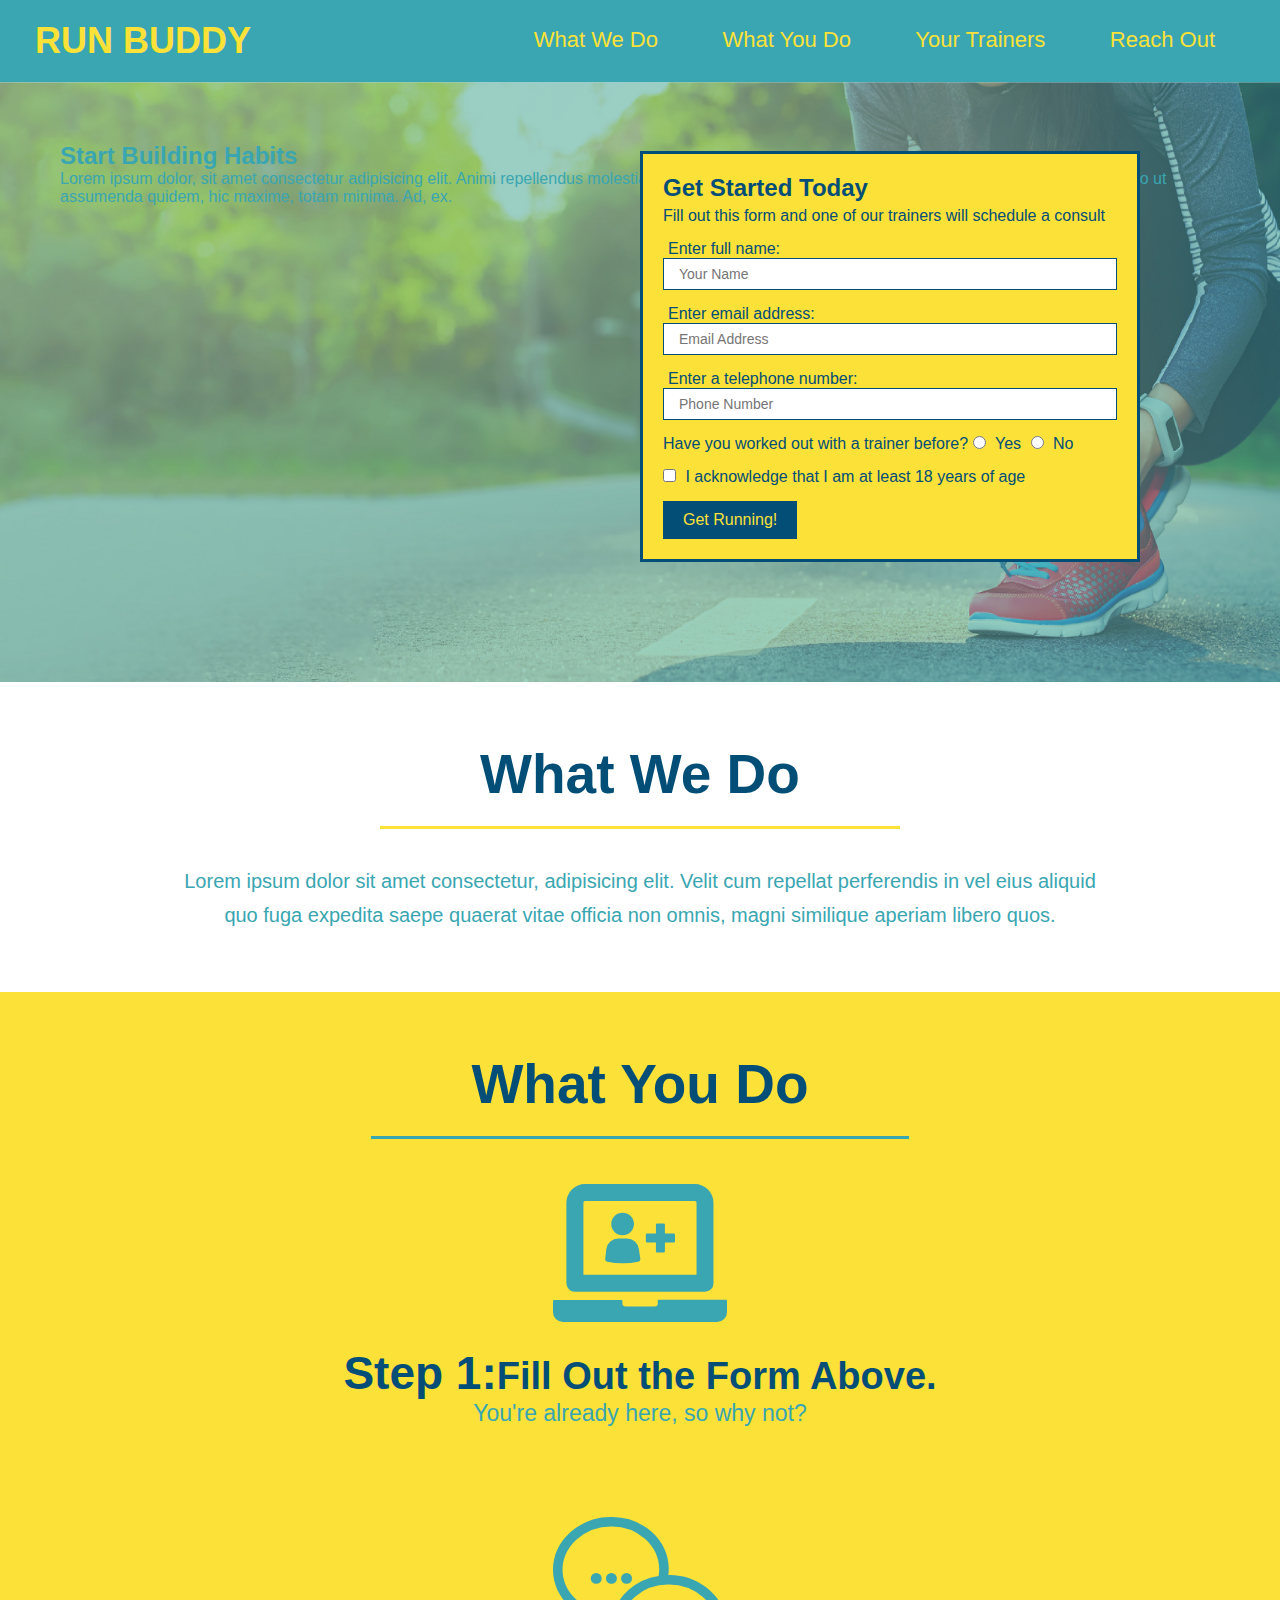
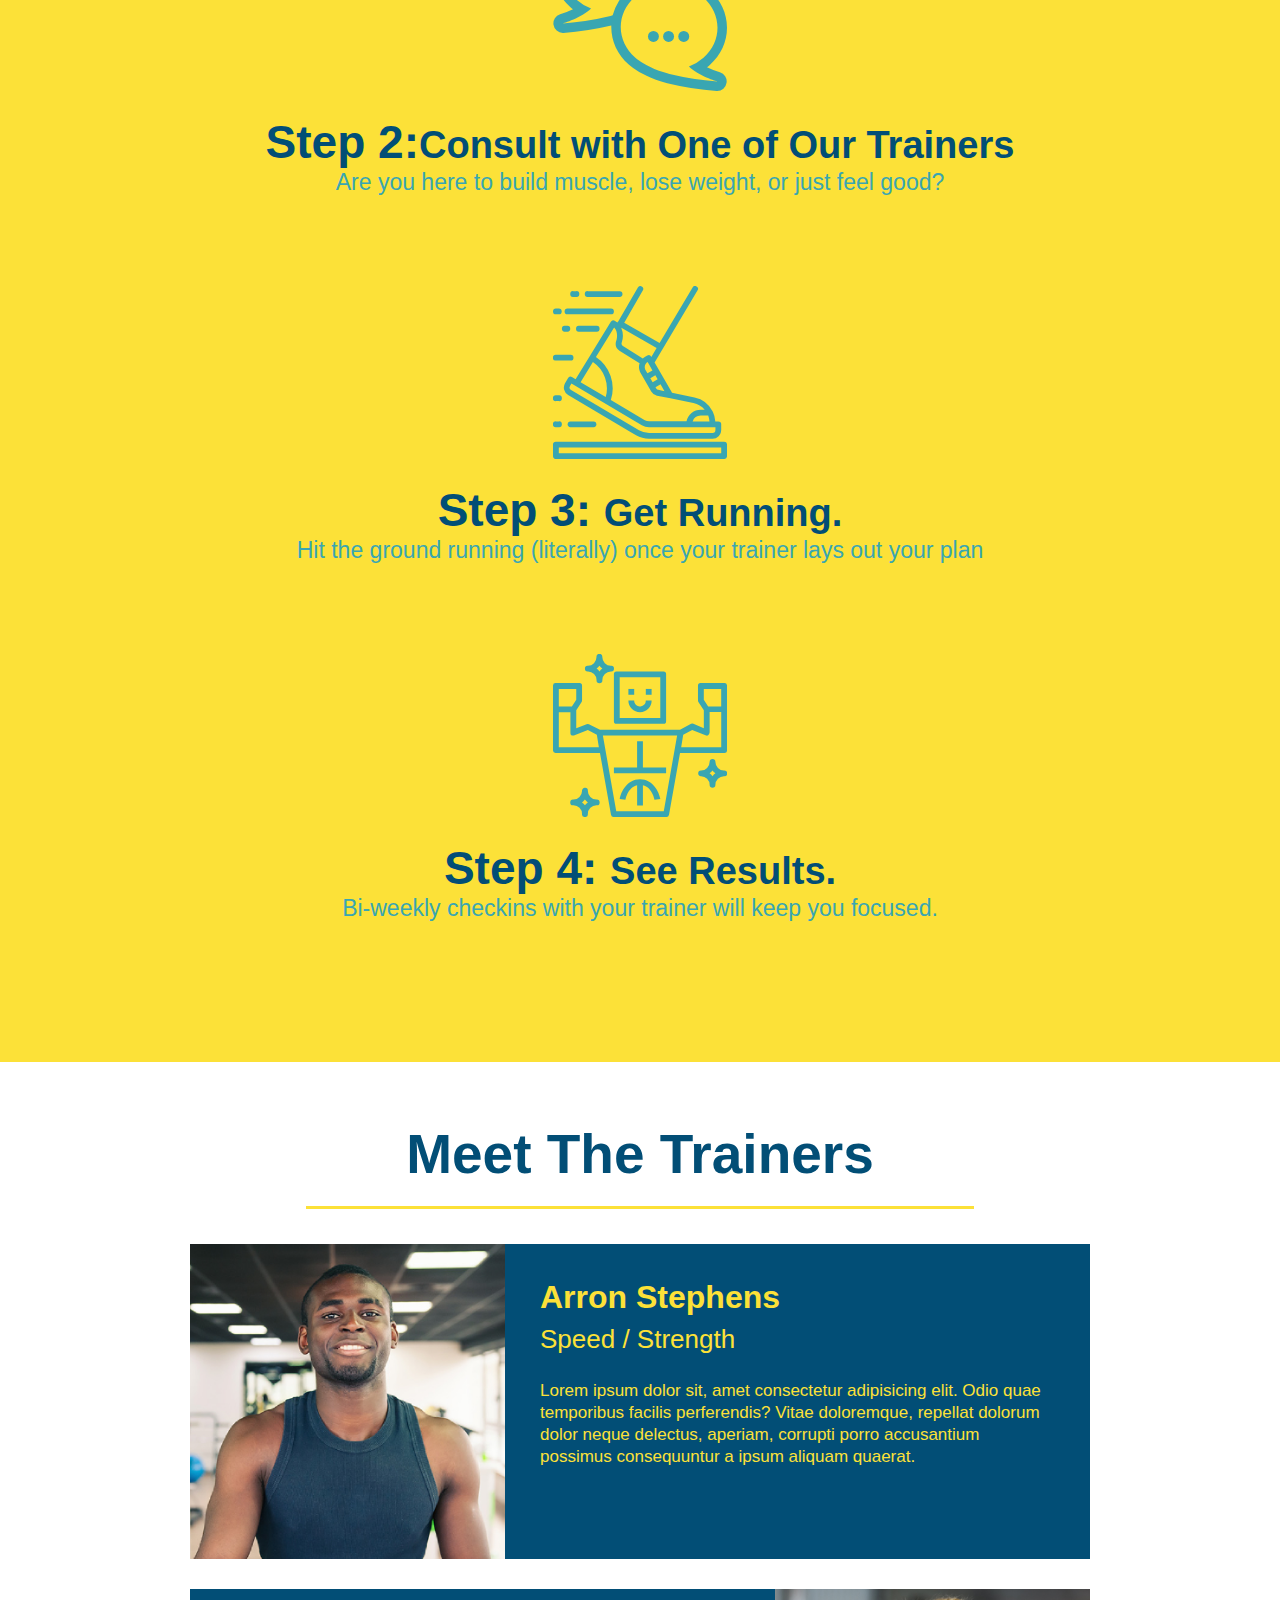
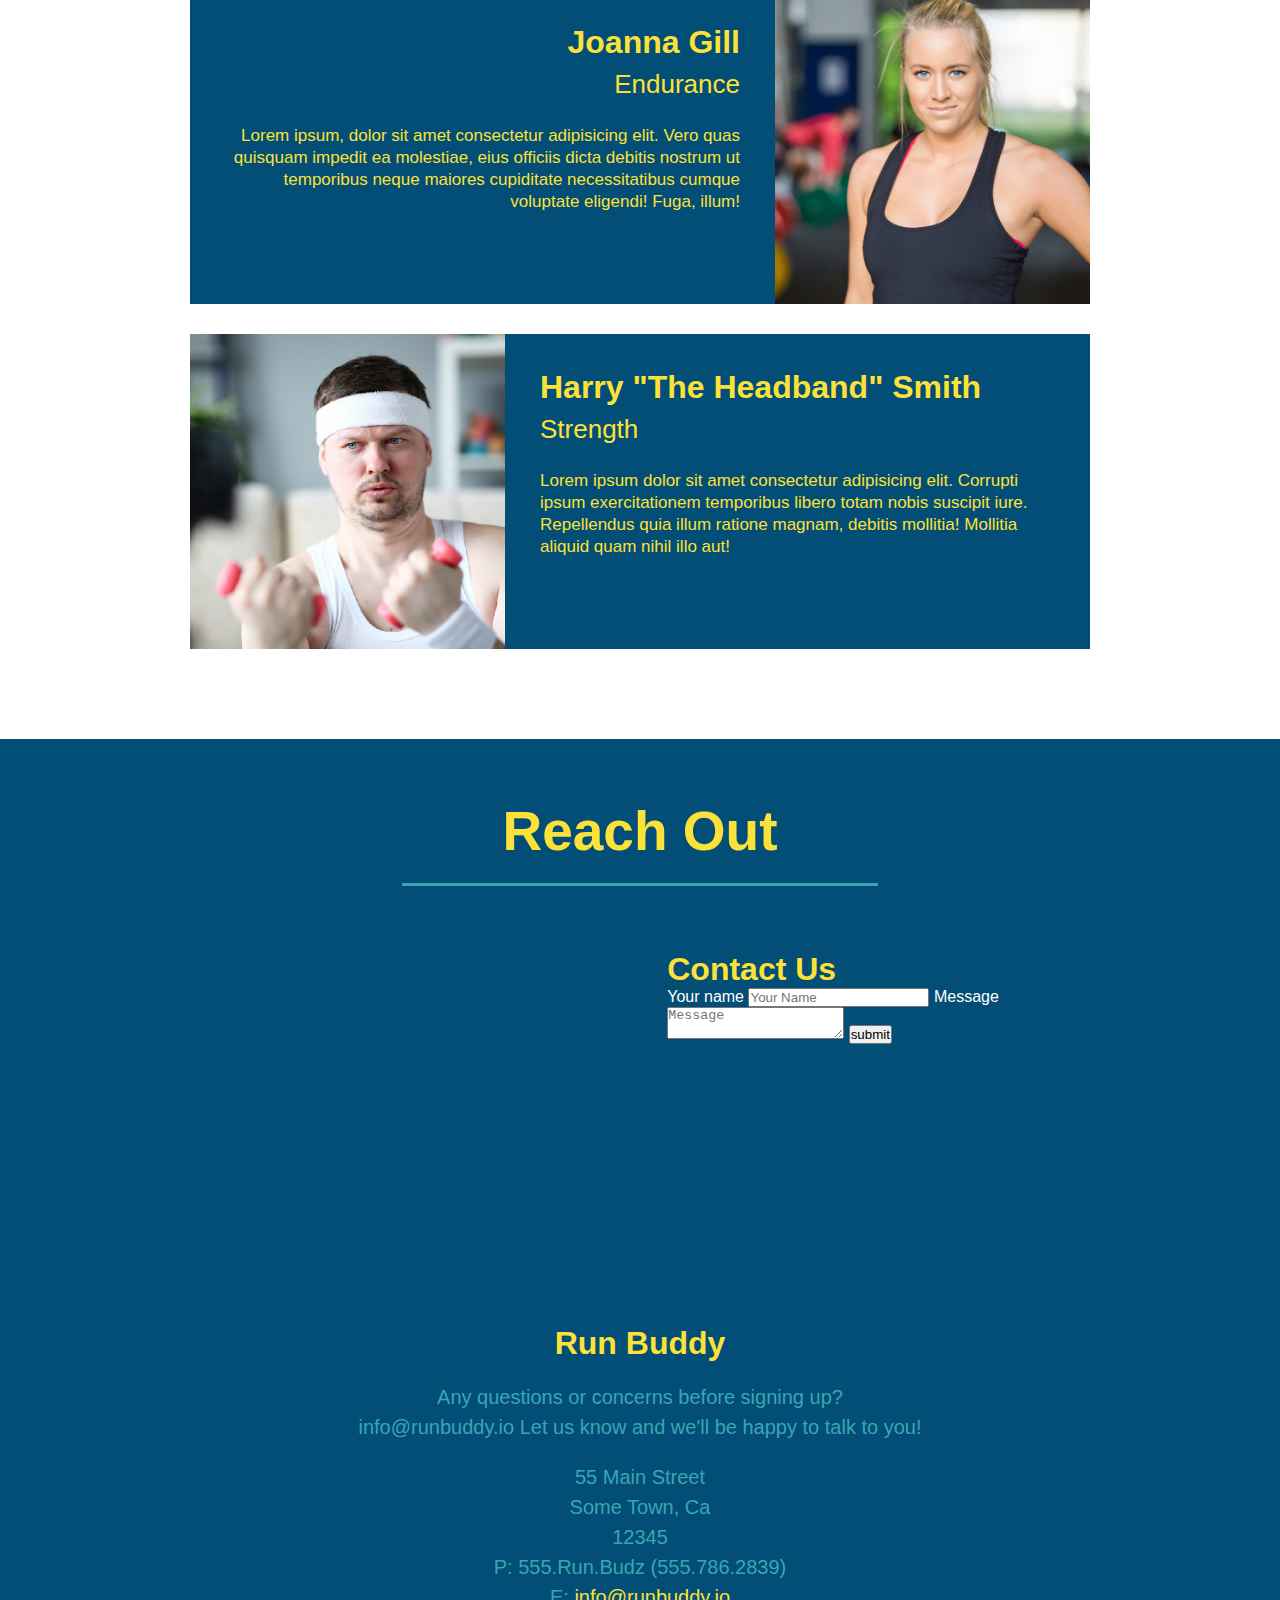
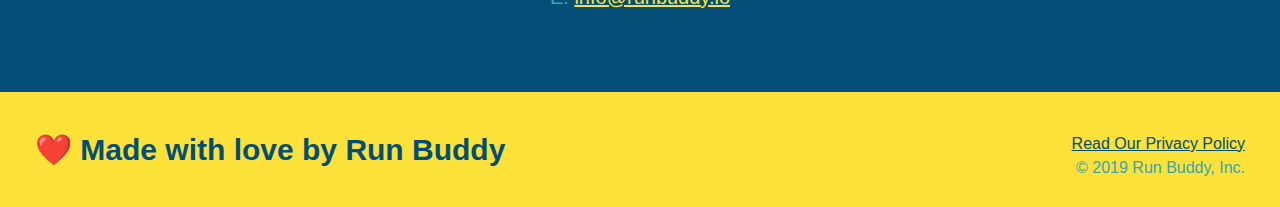
==== index.html @ c9767e1c "merge develop and hero-text branches" ====
<!DOCTYPE html>
<html lang="en">
  <head>
    <meta charset="UTF-8" />
    <title>Run Buddy</title>
    <link rel="stylesheet" href="./assets/css/style.css" />
  </head>

  <body>
    <!-- navigation -->
    <header>
      <h1>
        <a href="/">RUN BUDDY</a>
      </h1>
      <nav>
        <!-- Unordered list elements -->
        <ul>
          <li>
            <a href="#what-we-do">What We Do</a>
          </li>
          <li>
            <a href="#what-you-do">What You Do</a>
          </li>
          <li>
            <a href="#your-trainers">Your Trainers</a>
          </li>
          <li>
            <a href="#reach-out">Reach Out</a>
          </li>
        </ul>
      </nav>
    </header>

    <!-- hero/jumbotron -->
    <section class="hero">
      <div class="hero-form">
        <h3>Get Started Today</h3>
        <p>
          Fill out this form and one of our trainers will schedule a consult
        </p>
        <form>
          <label for="name">Enter full name:</label>
          <input
            type="text"
            placeholder="Your Name"
            name="name"
            id="name"
            class="form-input"
          />
          <label for="email">Enter email address:</label>
          <input
            type="email"
            placeholder="Email Address"
            name="email"
            id="email"
            class="form-input"
          />
          <label for="phone">Enter a telephone number:</label>
          <input
            type="tel"
            placeholder="Phone Number"
            name="phone"
            id="phone"
            class="form-input"
          />
          <p>
            Have you worked out with a trainer before?
            <input type="radio" name="trainer-confirm" id="trainer-yes" />
            <label for="trainer-yes">Yes</label>
            <input type="radio" name="trainer-confirm" id="trainer-no" />
            <label for="trainer-no">No</label>
          </p>
          <p>
            <input type="checkbox" name="age-confirm" id="checkbox" />
            <label for="checkbox"
              >I acknowledge that I am at least 18 years of age
            </label>
          </p>
          <button type="submit">Get Running!</button>
        </form>
      </div>
      <div class="hero-cta">
        <h2>Start Building Habits</h2>
        <p>
          Lorem ipsum dolor, sit amet consectetur adipisicing elit. Animi
          repellendus molestiae sequi explicabo impedit dicta, dolorum nisi
          eaque nulla dolorem optio ut assumenda quidem, hic maxime, totam
          minima. Ad, ex.
        </p>
      </div>
    </section>
    <!-- End hero section -->

    <!-- "what we do section" -->
    <section id="what-we-do" class="intro">
      <h2 class="section-title primary-border">What We Do</h2>
      <p>
        Lorem ipsum dolor sit amet consectetur, adipisicing elit. Velit cum
        repellat perferendis in vel eius aliquid quo fuga expedita saepe quaerat
        vitae officia non omnis, magni similique aperiam libero quos.
      </p>
    </section>

    <!-- "what you do section" -->
    <section id="what-you-do" class="steps">
      <h2 class="section-title secondary-border">What You Do</h2>

      <div>
        <img src="./assets/images/step-1.svg" alt="" />
        <h3>Step 1:<span>Fill Out the Form Above.</span></h3>
        <p>You're already here, so why not?</p>
      </div>

      <div>
        <img src="./assets/images/step-2.svg" alt="" />
        <h3>Step 2:<span>Consult with One of Our Trainers</span></h3>
        <p>Are you here to build muscle, lose weight, or just feel good?</p>
      </div>

      <div>
        <img src="./assets/images/step-3.svg" alt="" />
        <h3>Step 3: <span>Get Running.</span></h3>
        <p>
          Hit the ground running (literally) once your trainer lays out your
          plan
        </p>
      </div>

      <div>
        <img src="./assets/images/step-4.svg" alt="" />
        <h3>Step 4: <span>See Results.</span></h3>
        <p>Bi-weekly checkins with your trainer will keep you focused.</p>
      </div>
    </section>

    <!-- "meet the trainers section" -->
    <section id="your-trainers" class="trainers">
      <h2 class="section-title primary-border">Meet The Trainers</h2>
      <!-- first trainer bio -->
      <article class="trainer">
        <img
          src="./assets/images/trainer-1.jpg"
          alt="Arron Stephens in his workout clothes, ready to pump iron."
        />
        <div class="trainer-bio text-left">
          <h3>Arron Stephens</h3>
          <h4>Speed / Strength</h4>
          <p>
            Lorem ipsum dolor sit, amet consectetur adipisicing elit. Odio quae
            temporibus facilis perferendis? Vitae doloremque, repellat dolorum
            dolor neque delectus, aperiam, corrupti porro accusantium possimus
            consequuntur a ipsum aliquam quaerat.
          </p>
        </div>
      </article>

      <!-- second trainer bio -->
      <article class="trainer">
        <div class="trainer-bio text-right">
          <h3>Joanna Gill</h3>
          <h4>Endurance</h4>
          <p>
            Lorem ipsum, dolor sit amet consectetur adipisicing elit. Vero quas
            quisquam impedit ea molestiae, eius officiis dicta debitis nostrum
            ut temporibus neque maiores cupiditate necessitatibus cumque
            voluptate eligendi! Fuga, illum!
          </p>
        </div>
        <img
          src="./assets/images/trainer-2.jpg"
          alt="Joanna Gill post workout"
        />
      </article>

      <!-- third trainer bio -->
      <article class="trainer">
        <img
          src="./assets/images/trainer-3.jpg"
          alt="Harry Smith wearing a headband and lifting comically small pink weights"
        />
        <div class="trainer-bio text-left">
          <h3>Harry "The Headband" Smith</h3>
          <h4>Strength</h4>
          <p>
            Lorem ipsum dolor sit amet consectetur adipisicing elit. Corrupti
            ipsum exercitationem temporibus libero totam nobis suscipit iure.
            Repellendus quia illum ratione magnam, debitis mollitia! Mollitia
            aliquid quam nihil illo aut!
          </p>
        </div>
      </article>
    </section>

    <!-- "Reach Out section" -->
    <section id="reach-out" class="contact">
      <h2 class="section-title secondary-border">Reach Out</h2>
      <div class="contact-info">
        <iframe
          src="https://www.google.com/maps/embed?pb=!1m18!1m12!1m3!1d3147.1079747227936!2d-120.42364418397035!3d37.92790791110593!2m3!1f0!2f0!3f0!3m2!1i1024!2i768!4f13.1!3m3!1m2!1s0x8090c49129b6ac57%3A0xb56c7eb95a2cd8bd!2sMain%20St%2C%20California%2095327!5e0!3m2!1sen!2sus!4v1616426329495!5m2!1sen!2sus"
          style="border: 0"
          allowfullscreen=""
          loading="lazy"
        ></iframe>
        <div class="contact-form">
          <h3>Contact Us</h3>
          <form>
            <label for="contact-name">Your name</label>
            <input type="text" id="contact-name" placeholder="Your Name" />

            <label for="contact-message">Message</label>
            <textarea id="contact-message" placeholder="Message"></textarea>
            <button type="submit">submit</button>
          </form>
        </div>
      </div>
      <div class="contact-info">
        <h3>Run Buddy</h3>
        <p>
          Any questions or concerns before signing up?
          <br />info@runbuddy.io Let us know and we'll be happy to talk to you!
        </p>
        <address>
          55 Main Street <br />
          Some Town, Ca <br />
          12345 <br />
          P: 555.Run.Budz (555.786.2839) <br />
          E:
          <a href="mailto:info@runbuddy.io">info@runbuddy.io</a>
        </address>
      </div>
    </section>

    <!-- footer -->
    <footer>
      <h2>❤️ Made with love by Run Buddy</h2>
      <div>
        <a href="./privacy-policy.html">Read Our Privacy Policy</a><br />
        &copy; 2019 Run Buddy, Inc.
      </div>
    </footer>
  </body>
</html>
---- assets/css/style.css ----
* {
  margin: 0;
  padding: 0;
  box-sizing: border-box;
}
body {
  color: #39a6b2;
  font-family: Helvetica, Arial, sans-serif;
}
/* apply styles to <header> */
header {
  padding: 20px 35px;
  background-color: #39a6b2;
}

header h1 {
  font-weight: bold;
  font-size: 36px;
  color: #fce138;
  margin: 0;
  display: inline;
}

header a {
  text-decoration: none;
  color: #fce138;
}

header nav {
  float: right;
  margin: 7px 0;
}

header nav ul li {
  display: inline;
}

header nav ul li a {
  margin: 0 30px;
  font-weight: lighter;
  font-size: 22px;
}

footer {
  background: #fce138;
  width: 100%;
  padding: 40px 35px;
}

footer h2 {
  display: inline;
  color: #024e76;
  font-size: 30px;
  margin: 0;
}

footer div {
  float: right;
  line-height: 1.5;
  text-align: right;
}

footer a {
  color: #024e76;
}

section {
  padding: 60px;
}

/* hero style start */
.hero {
  background-image: url("../images/hero-bg.jpg");
  height: 600px;
  background-size: cover;
  background-position: center;
  position: relative;
}
.hero-form {
  border: 3px solid #024e76;
  background-color: #fce138;
  padding: 20px;
  width: 500px;
  color: #024e76;
  position: absolute;
  bottom: 120px;
  right: 140px;
}

.hero-form h3 {
  font-size: 24px;
  margin: 0;
}

.hero-form p {
  margin: 5px 0 15px 0;
}

.form-input {
  border: 1px solid #024e76;
  display: block;
  padding: 7px 15px;
  font-size: 14px;
  color: #024e76;
  width: 100%;
  margin-bottom: 15px;
}

.hero-form label {
  margin: 0 5px;
}

.hero-form button {
  background-color: #024e76;
  color: #fce138;
  border: none;
  padding: 10px 20px;
  font-size: 16px;
}
/* .hero article {
  margin: 5px;
  padding: 7px 15px;
}

.hero article h1 {
  color: #fce138;
  font-size: 35px;
  font-style: italic;
}
.hero article p {
  color: white;
} */

/* hero style end */
/* general section styling */
.section-title {
  font-size: 55px;
  color: #024e76;
  margin-bottom: 35px;
  padding: 0 100px 20px 100px;
  display: inline-block;
  border-bottom: 3px solid;
}
.primary-border {
  border-color: #fce138;
}
.secondary-border {
  border-color: #39a6b2;
}
.text-left {
  text-align: left;
}
.text-right {
  text-align: right;
}

/* "what we do" section */
.intro {
  text-align: center;
}

.intro p {
  line-height: 1.7;
  color: #39a6b2;
  width: 80%;
  font-size: 20px;
  margin: 0 auto;
}
/* "what you do" section */
.steps {
  text-align: center;
  background: #fce138;
}
.steps div {
  margin-bottom: 80px;
}
.steps img {
  width: 15%;
  margin: 10px 0;
}
.steps h3 {
  color: #024e76;
  font-size: 46px;
  margin-top: 10px;
}
.steps p {
  color: #39a6b2;
  font-size: 23px;
}
.steps span {
  font-size: 38px;
}

/* Meet the trainers section */
.trainers {
  text-align: center;
}
.trainer {
  width: 900px;
  margin: 0 auto 30px auto;
  background: #024e76;
  color: #fce138;
  overflow: auto;
}
.trainer img {
  width: 35%;
  float: left;
}
.trainer-bio {
  padding: 35px;
  float: left;
  width: 65%;
}
.trainer-bio h3 {
  font-size: 32px;
  margin-bottom: 8px;
}
.trainer-bio h4 {
  font-weight: lighter;
  font-size: 26px;
  margin-bottom: 25px;
}
.trainer-bio p {
  font-size: 17px;
  line-height: 1.3;
}
/* reach out section */
.contact {
  text-align: center;
  background: #024e76;
}
.contact h2 {
  color: #fce138;
}

.contact iframe {
  width: 400px;
  height: 400px;
  display: inline-block;
  text-align: right;
}

.contact h3 {
  font-size: 32px;
  color: #fce138;
}

.contact-info div {
  width: 410px;
  display: inline-block;
  vertical-align: top;
  text-align: left;
  margin: 30px 0 0 60px;
  color: white;
}
.contact-info p,
.contact-info address {
  margin: 20px 0;
  line-height: 1.5;
  font-size: 20px;
  font-style: normal;
}
.contact-info a {
  color: #fce138;
}
/* reach out styles end */

/* Privacy Policy Hero styles */
.page-title {
  font: 42px;
  font-weight: normal;
  font-style: italic;
  color: #fce138;
  display: inline-block;
  border-bottom: 4px solid;
  padding: 0 80px 15px 80px;
}
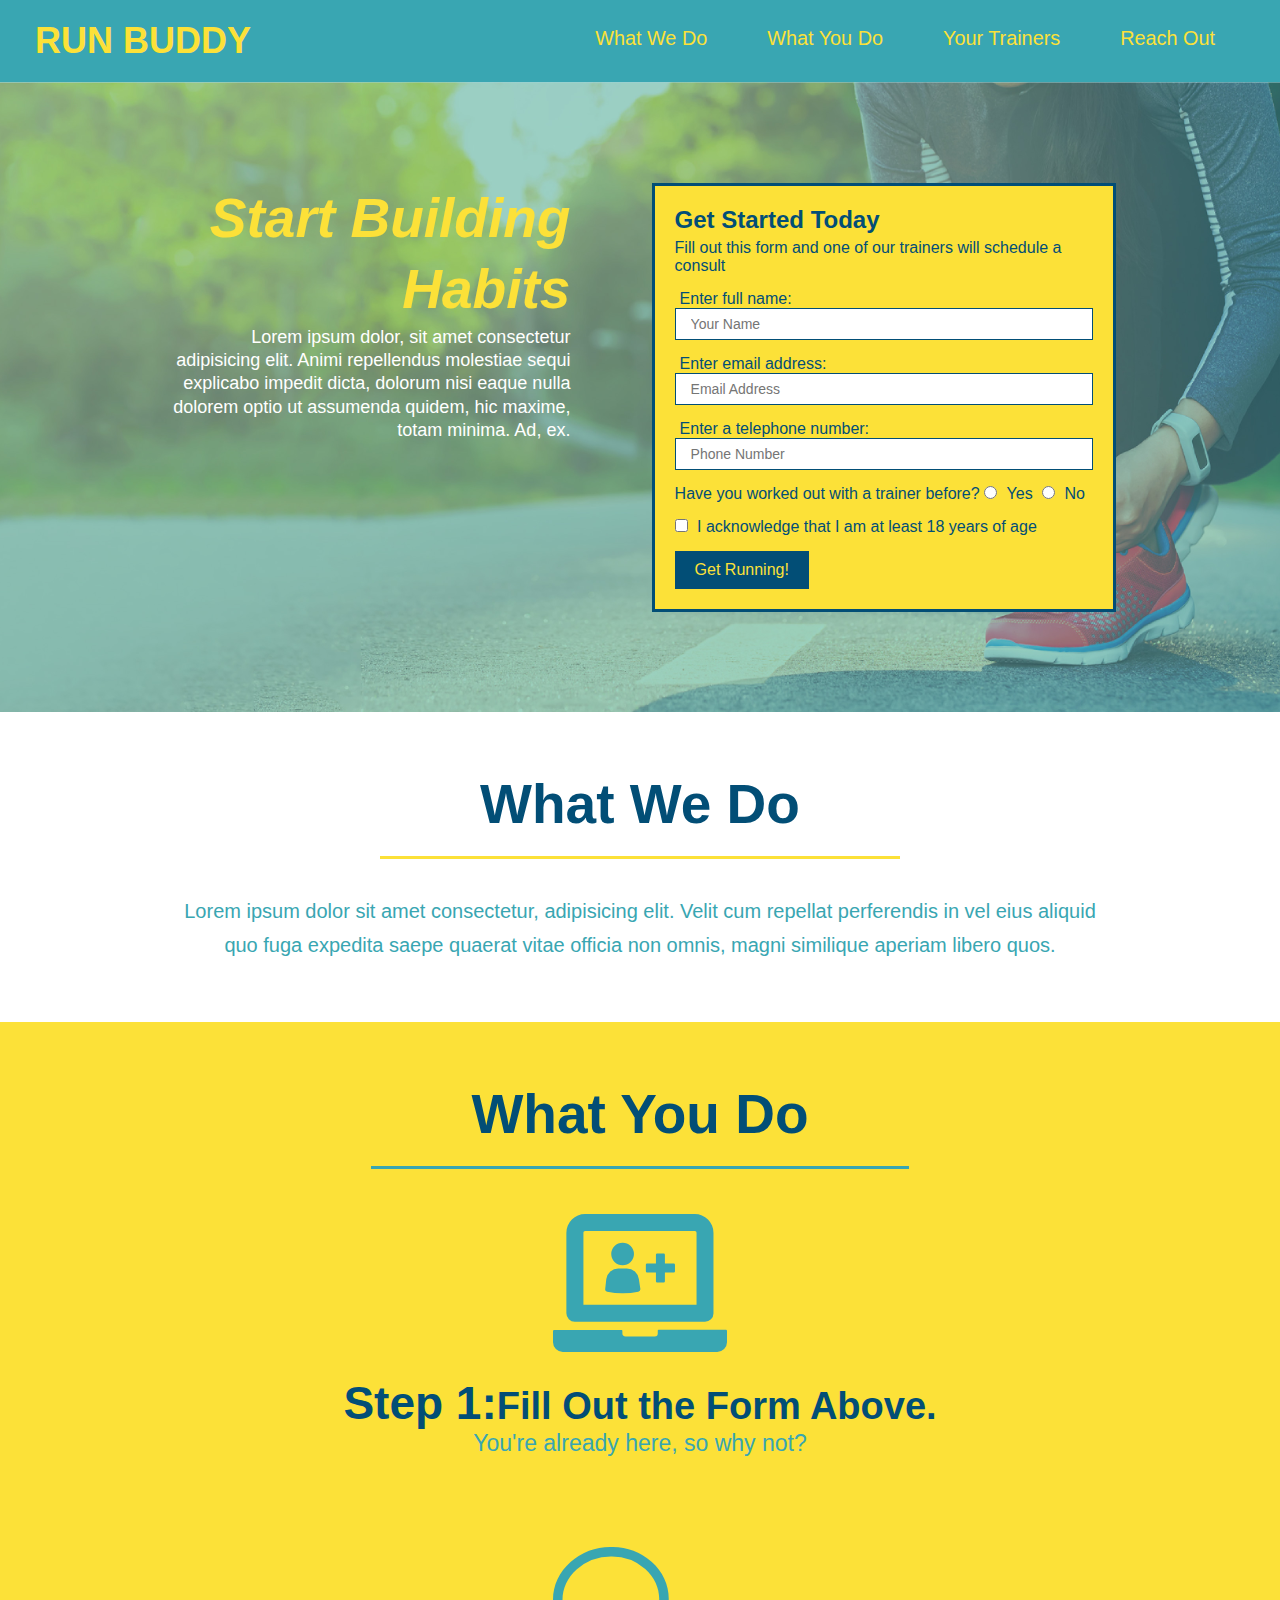
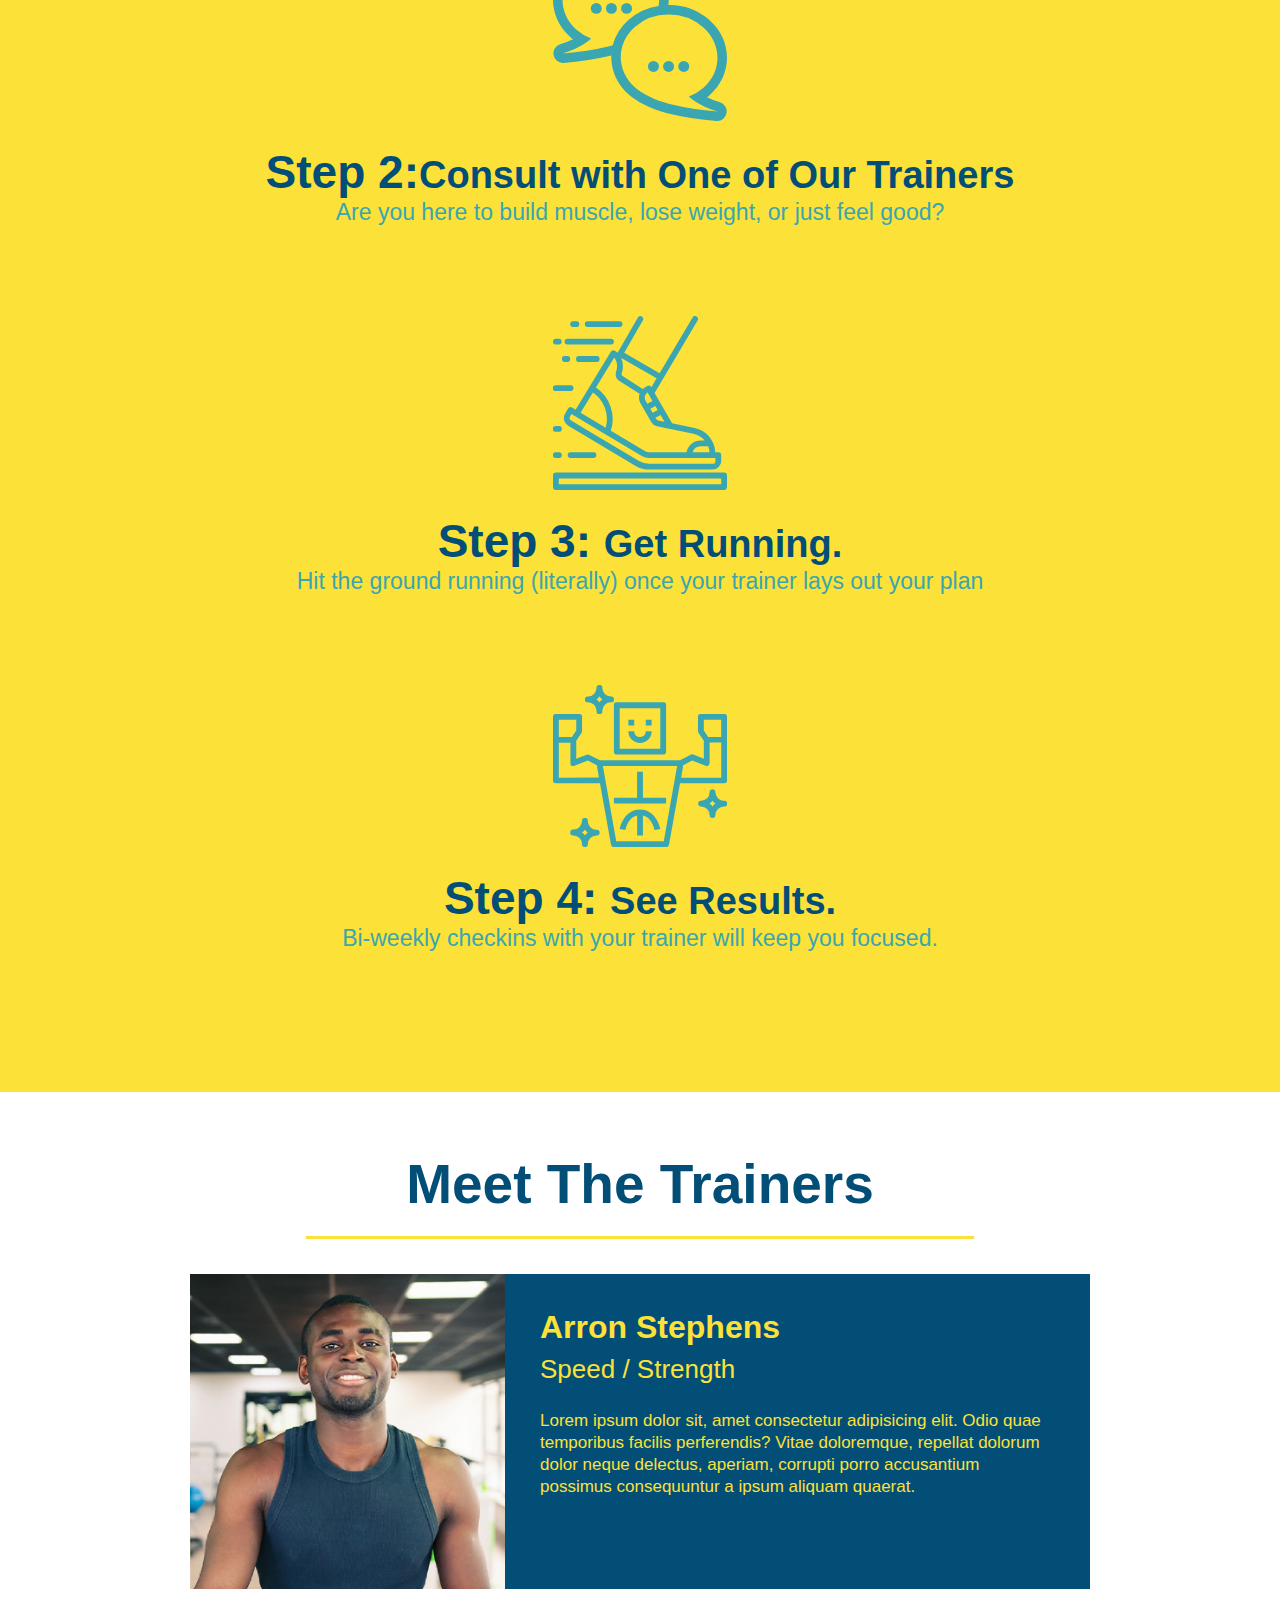
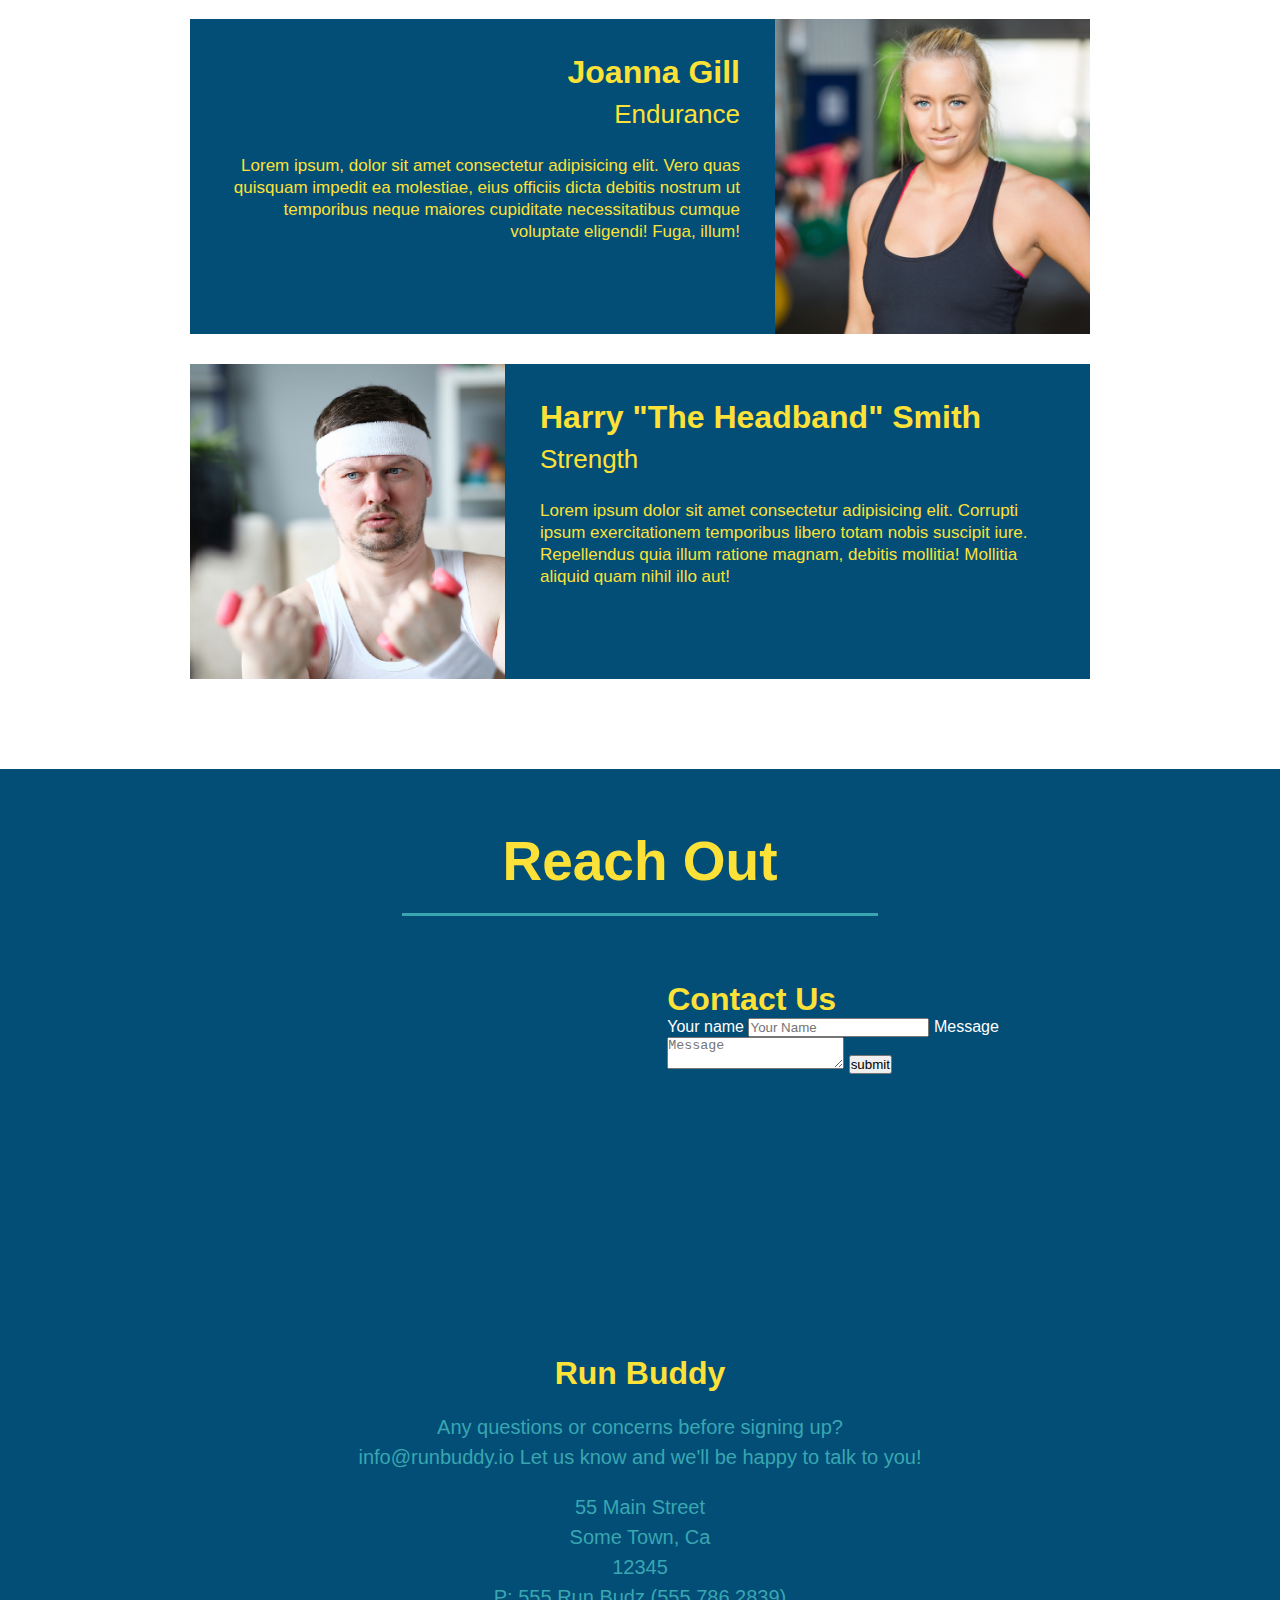
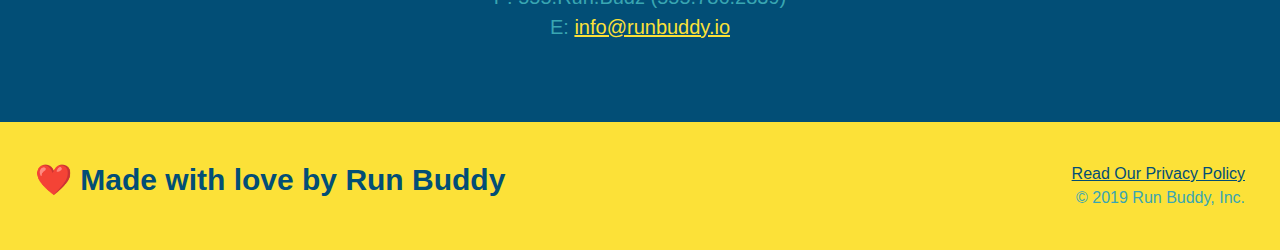
==== commit da9729b0: "created cta in hero" ====
--- a/index.html
+++ b/index.html
@@ -33,6 +33,15 @@
 
     <!-- hero/jumbotron -->
     <section class="hero">
+      <div class="hero-cta">
+        <h2>Start Building Habits</h2>
+        <p>
+          Lorem ipsum dolor, sit amet consectetur adipisicing elit. Animi
+          repellendus molestiae sequi explicabo impedit dicta, dolorum nisi
+          eaque nulla dolorem optio ut assumenda quidem, hic maxime, totam
+          minima. Ad, ex.
+        </p>
+      </div>
       <div class="hero-form">
         <h3>Get Started Today</h3>
         <p>
@@ -79,15 +88,6 @@
           <button type="submit">Get Running!</button>
         </form>
       </div>
-      <div class="hero-cta">
-        <h2>Start Building Habits</h2>
-        <p>
-          Lorem ipsum dolor, sit amet consectetur adipisicing elit. Animi
-          repellendus molestiae sequi explicabo impedit dicta, dolorum nisi
-          eaque nulla dolorem optio ut assumenda quidem, hic maxime, totam
-          minima. Ad, ex.
-        </p>
-      </div>
     </section>
     <!-- End hero section -->
 
--- a/assets/css/style.css
+++ b/assets/css/style.css
@@ -11,6 +11,9 @@
 header {
   padding: 20px 35px;
   background-color: #39a6b2;
+  display: flex;
+  justify-content: space-between;
+  flex-wrap: wrap;
 }
 
 header h1 {
@@ -18,7 +21,6 @@
   font-size: 36px;
   color: #fce138;
   margin: 0;
-  display: inline;
 }
 
 header a {
@@ -27,35 +29,39 @@
 }
 
 header nav {
-  float: right;
   margin: 7px 0;
 }
 
-header nav ul li {
-  display: inline;
+header nav ul {
+  display: flex;
+  flex-wrap: wrap;
+  justify-content: space-between;
+  align-items: center;
+  list-style: none;
 }
 
 header nav ul li a {
   margin: 0 30px;
   font-weight: lighter;
-  font-size: 22px;
+  font-size: 1.55vw;
 }
 
 footer {
   background: #fce138;
   width: 100%;
   padding: 40px 35px;
+  display: flex;
+  justify-content: space-between;
+  flex-wrap: wrap;
 }
 
 footer h2 {
-  display: inline;
   color: #024e76;
   font-size: 30px;
   margin: 0;
 }
 
 footer div {
-  float: right;
   line-height: 1.5;
   text-align: right;
 }
@@ -71,20 +77,32 @@
 /* hero style start */
 .hero {
   background-image: url("../images/hero-bg.jpg");
-  height: 600px;
   background-size: cover;
   background-position: center;
-  position: relative;
+  display: flex;
+  justify-content: center;
+  flex-wrap: wrap;
+}
+.hero-cta {
+  width: 35%;
+  text-align: right;
+  margin: 3.5%;
+  color: #fff;
+  font-size: 18px;
+  line-height: 1.3;
+}
+.hero-cta h2 {
+  font-style: italic;
+  font-size: 55px;
+  color: #fce138;
 }
 .hero-form {
   border: 3px solid #024e76;
   background-color: #fce138;
   padding: 20px;
-  width: 500px;
-  color: #024e76;
-  position: absolute;
-  bottom: 120px;
-  right: 140px;
+  color: #024e76;
+  width: 40%;
+  margin: 3.5%;
 }
 
 .hero-form h3 {
@@ -117,19 +135,6 @@
   padding: 10px 20px;
   font-size: 16px;
 }
-/* .hero article {
-  margin: 5px;
-  padding: 7px 15px;
-}
-
-.hero article h1 {
-  color: #fce138;
-  font-size: 35px;
-  font-style: italic;
-}
-.hero article p {
-  color: white;
-} */
 
 /* hero style end */
 /* general section styling */
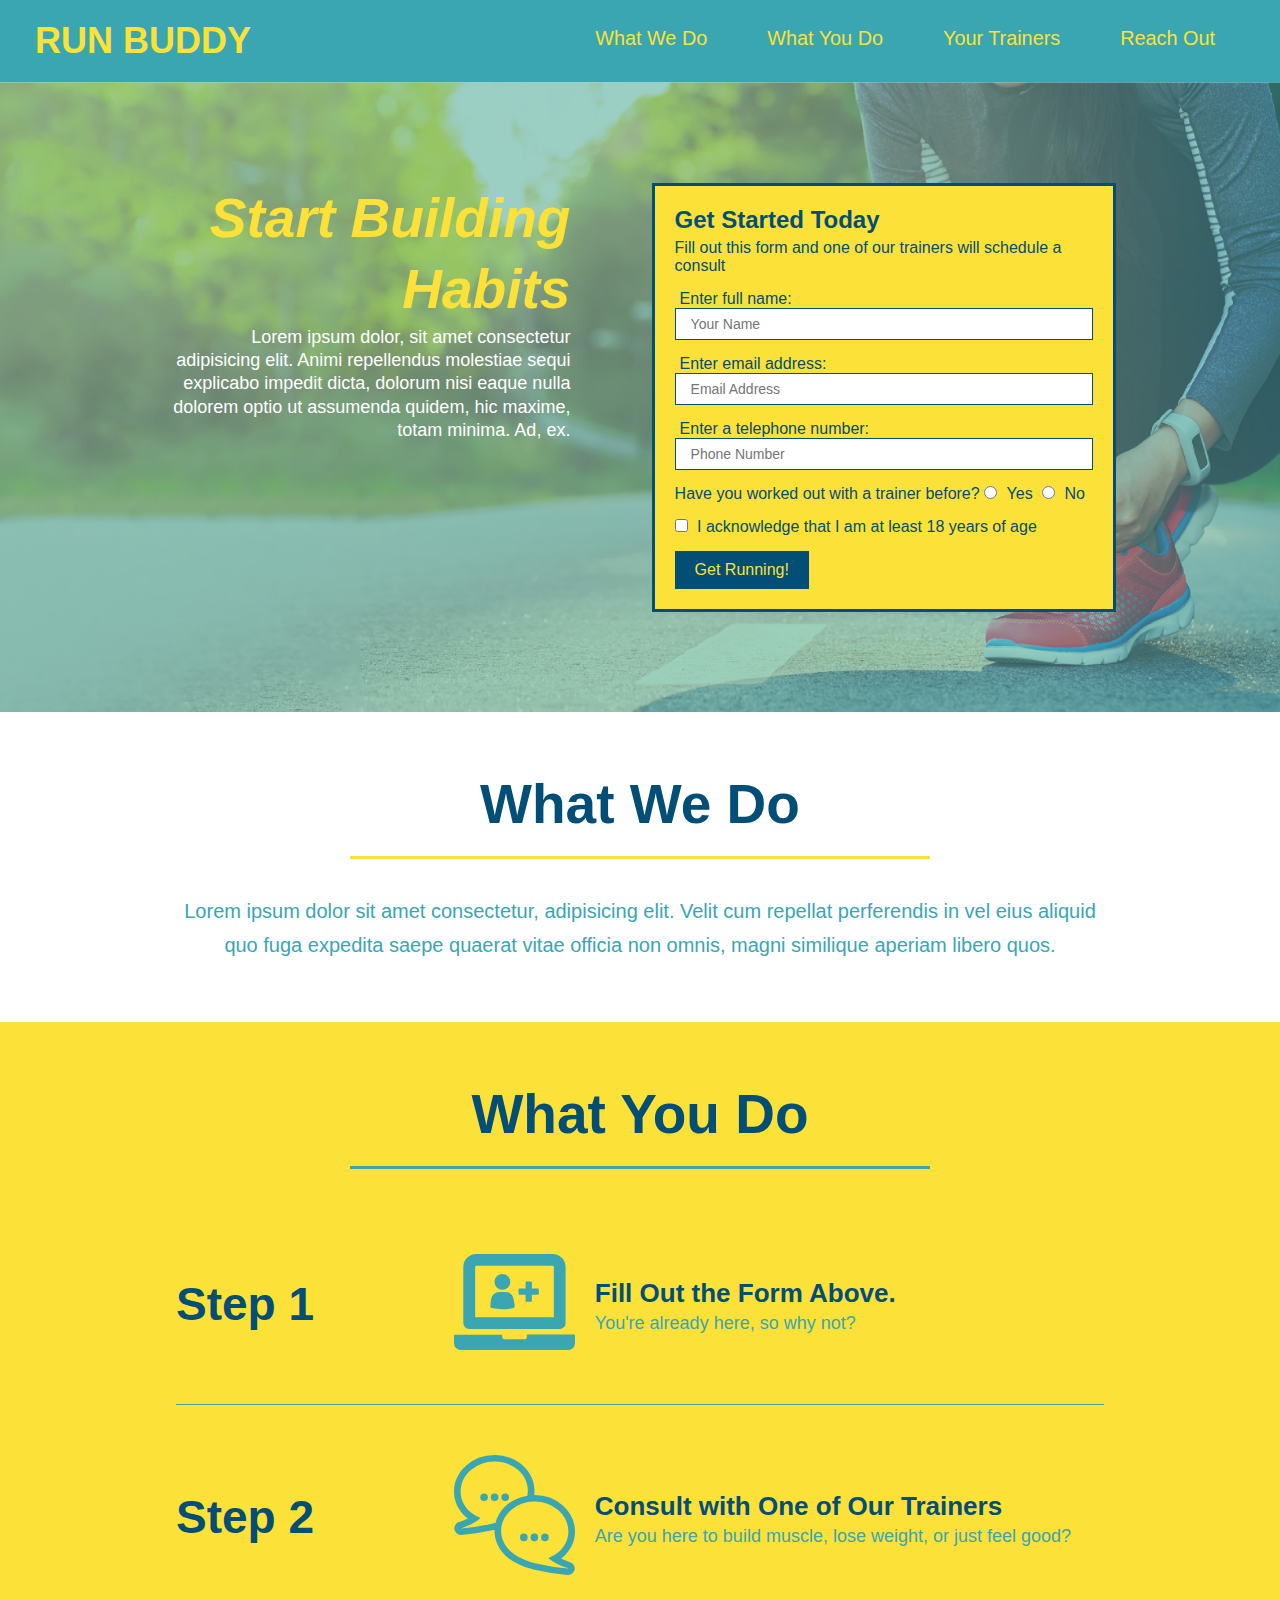
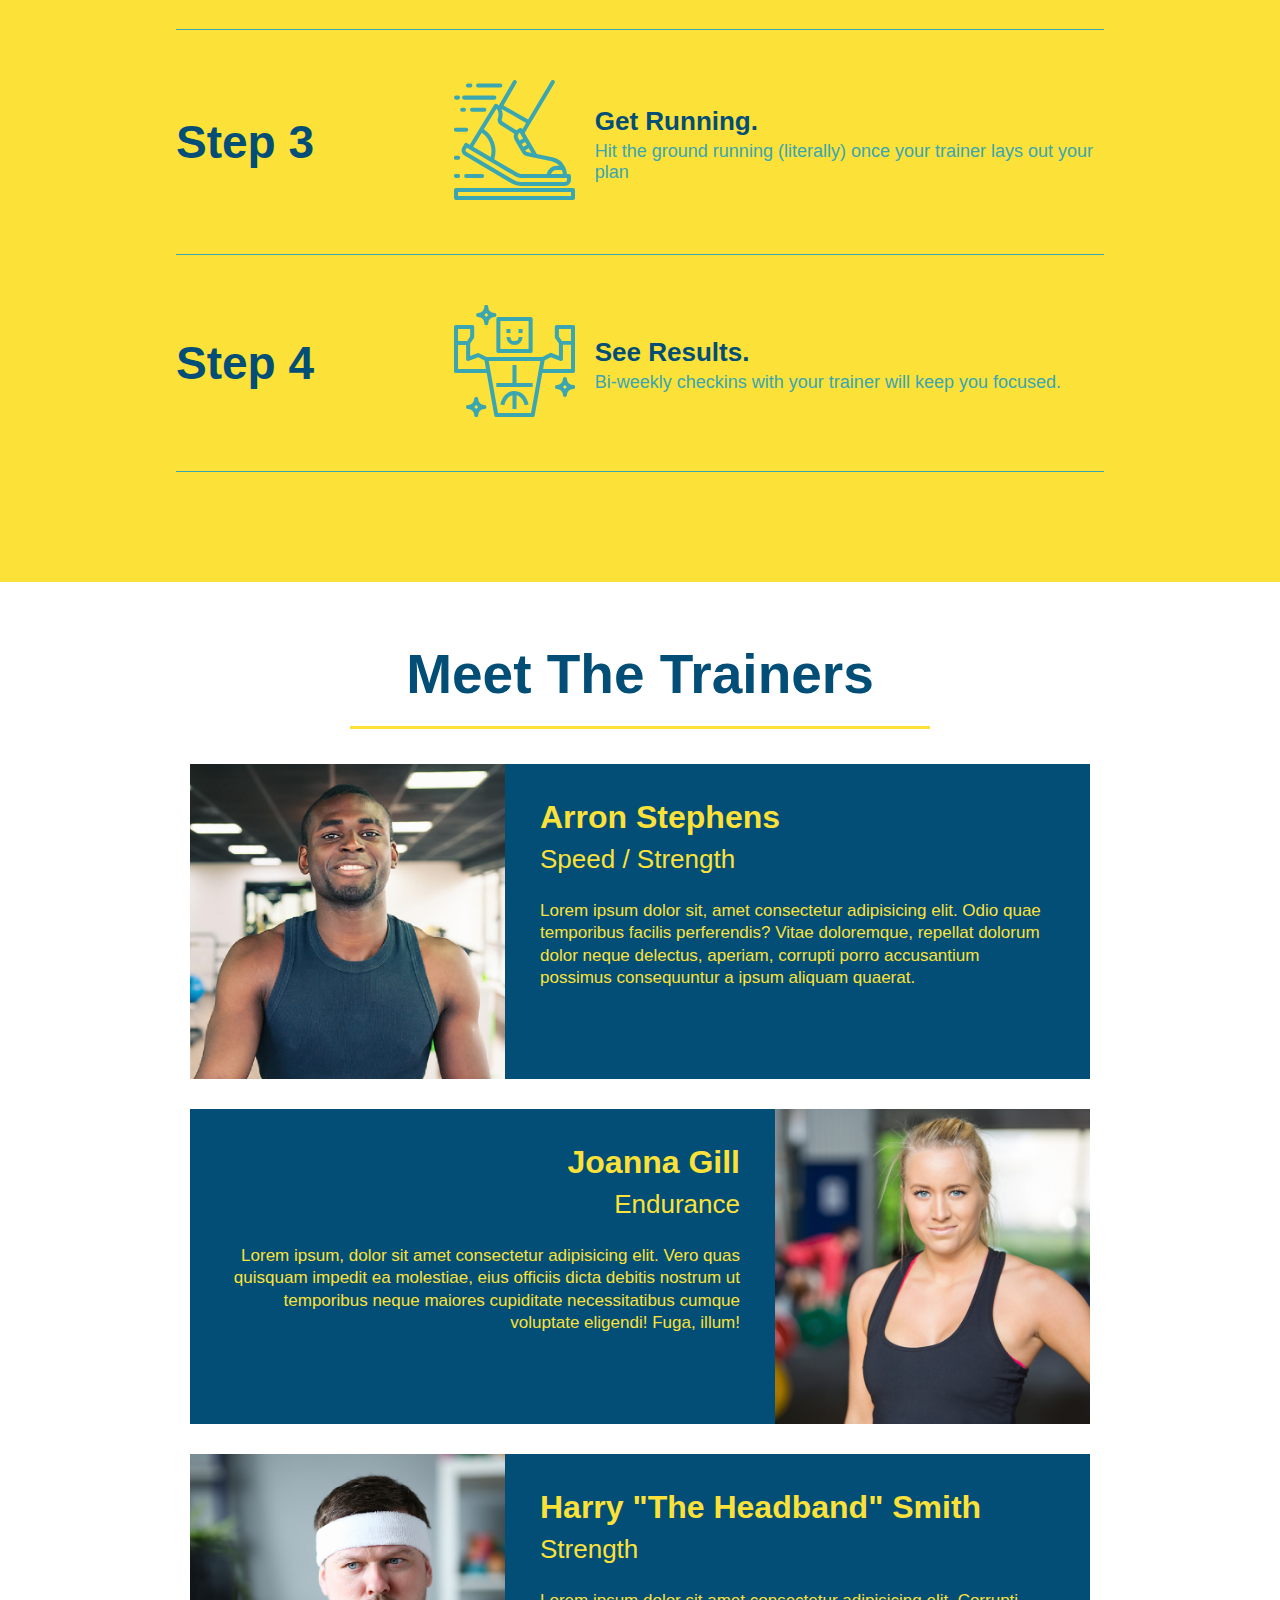
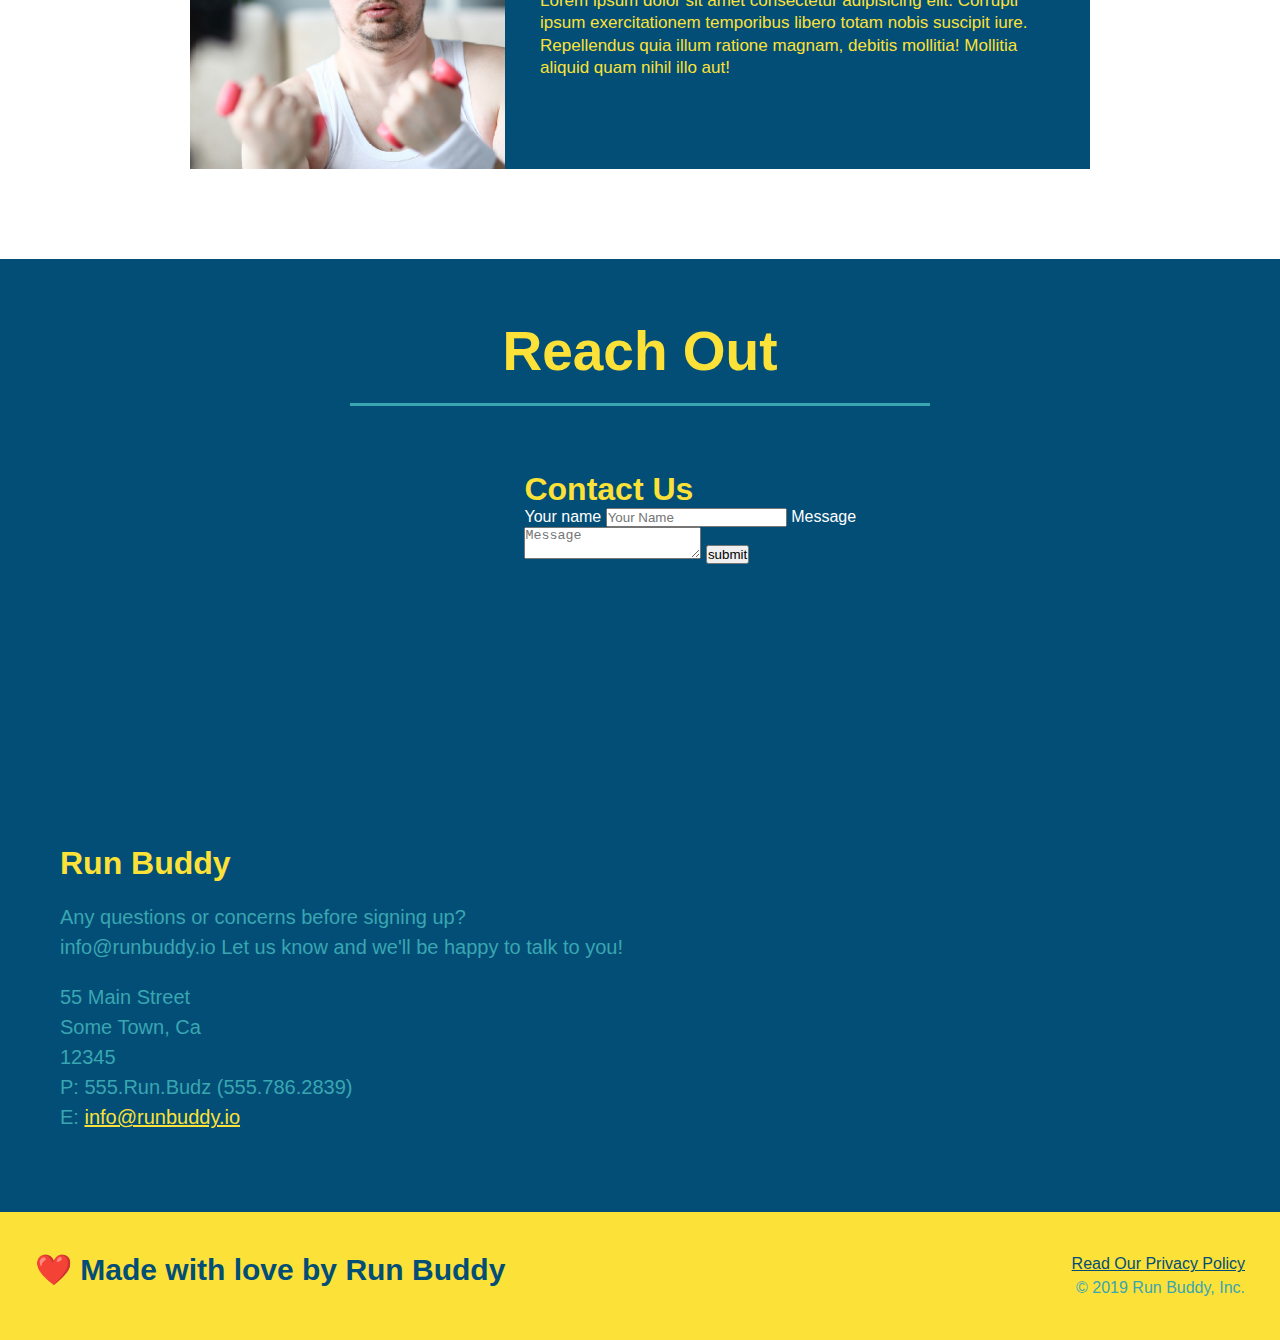
==== commit badf025f: "add flexbox to the steps section" ====
--- a/index.html
+++ b/index.html
@@ -93,49 +93,82 @@
 
     <!-- "what we do section" -->
     <section id="what-we-do" class="intro">
-      <h2 class="section-title primary-border">What We Do</h2>
-      <p>
-        Lorem ipsum dolor sit amet consectetur, adipisicing elit. Velit cum
-        repellat perferendis in vel eius aliquid quo fuga expedita saepe quaerat
-        vitae officia non omnis, magni similique aperiam libero quos.
-      </p>
+      <div class="flex-row">
+        <h2 class="section-title primary-border">What We Do</h2>
+      </div>
+      <div class="flex-row">
+        <p>
+          Lorem ipsum dolor sit amet consectetur, adipisicing elit. Velit cum
+          repellat perferendis in vel eius aliquid quo fuga expedita saepe
+          quaerat vitae officia non omnis, magni similique aperiam libero quos.
+        </p>
+      </div>
     </section>
 
     <!-- "what you do section" -->
     <section id="what-you-do" class="steps">
-      <h2 class="section-title secondary-border">What You Do</h2>
-
-      <div>
-        <img src="./assets/images/step-1.svg" alt="" />
-        <h3>Step 1:<span>Fill Out the Form Above.</span></h3>
-        <p>You're already here, so why not?</p>
-      </div>
-
-      <div>
-        <img src="./assets/images/step-2.svg" alt="" />
-        <h3>Step 2:<span>Consult with One of Our Trainers</span></h3>
-        <p>Are you here to build muscle, lose weight, or just feel good?</p>
-      </div>
-
-      <div>
-        <img src="./assets/images/step-3.svg" alt="" />
-        <h3>Step 3: <span>Get Running.</span></h3>
-        <p>
-          Hit the ground running (literally) once your trainer lays out your
-          plan
-        </p>
-      </div>
-
-      <div>
-        <img src="./assets/images/step-4.svg" alt="" />
-        <h3>Step 4: <span>See Results.</span></h3>
-        <p>Bi-weekly checkins with your trainer will keep you focused.</p>
+      <div class="flex-row">
+        <h2 class="section-title secondary-border">What You Do</h2>
+      </div>
+      <div class="step">
+        <h3>Step 1</h3>
+        <div class="step-info">
+          <div class="step-img">
+            <img src="./assets/images/step-1.svg" alt="" />
+          </div>
+          <div class="step-text">
+            <h4>Fill Out the Form Above.</h4>
+            <p>You're already here, so why not?</p>
+          </div>
+        </div>
+      </div>
+
+      <div class="step">
+        <h3>Step 2</h3>
+        <div class="step-info">
+          <div class="step-img">
+            <img src="./assets/images/step-2.svg" alt="" />
+          </div>
+          <div class="step-text">
+            <h4>Consult with One of Our Trainers</h4>
+            <p>Are you here to build muscle, lose weight, or just feel good?</p>
+          </div>
+        </div>
+      </div>
+      <div class="step">
+        <h3>Step 3</h3>
+        <div class="step-info">
+          <div class="step-img">
+            <img src="./assets/images/step-3.svg" alt="" />
+          </div>
+          <div class="step-text">
+            <h4>Get Running.</h4>
+            <p>
+              Hit the ground running (literally) once your trainer lays out your
+              plan
+            </p>
+          </div>
+        </div>
+      </div>
+      <div class="step">
+        <h3>Step 4</h3>
+        <div class="step-info">
+          <div class="step-img">
+            <img src="./assets/images/step-4.svg" alt="" />
+          </div>
+          <div class="step-text">
+            <h4>See Results.</h4>
+            <p>Bi-weekly checkins with your trainer will keep you focused.</p>
+          </div>
+        </div>
       </div>
     </section>
 
     <!-- "meet the trainers section" -->
     <section id="your-trainers" class="trainers">
-      <h2 class="section-title primary-border">Meet The Trainers</h2>
+      <div class="flex-row">
+        <h2 class="section-title primary-border">Meet The Trainers</h2>
+      </div>
       <!-- first trainer bio -->
       <article class="trainer">
         <img
@@ -193,7 +226,9 @@
 
     <!-- "Reach Out section" -->
     <section id="reach-out" class="contact">
-      <h2 class="section-title secondary-border">Reach Out</h2>
+      <div class="flex-row">
+        <h2 class="section-title secondary-border">Reach Out</h2>
+      </div>
       <div class="contact-info">
         <iframe
           src="https://www.google.com/maps/embed?pb=!1m18!1m12!1m3!1d3147.1079747227936!2d-120.42364418397035!3d37.92790791110593!2m3!1f0!2f0!3f0!3m2!1i1024!2i768!4f13.1!3m3!1m2!1s0x8090c49129b6ac57%3A0xb56c7eb95a2cd8bd!2sMain%20St%2C%20California%2095327!5e0!3m2!1sen!2sus!4v1616426329495!5m2!1sen!2sus"
--- a/assets/css/style.css
+++ b/assets/css/style.css
@@ -141,10 +141,11 @@
 .section-title {
   font-size: 55px;
   color: #024e76;
-  margin-bottom: 35px;
-  padding: 0 100px 20px 100px;
-  display: inline-block;
   border-bottom: 3px solid;
+  padding-bottom: 20px;
+  text-align: center;
+  margin: 0 auto 35px auto;
+  width: 50%;
 }
 .primary-border {
   border-color: #fce138;
@@ -160,9 +161,6 @@
 }
 
 /* "what we do" section */
-.intro {
-  text-align: center;
-}
 
 .intro p {
   line-height: 1.7;
@@ -170,36 +168,56 @@
   width: 80%;
   font-size: 20px;
   margin: 0 auto;
+  text-align: center;
 }
 /* "what you do" section */
+.step {
+  margin: 50px auto;
+  padding-bottom: 50px;
+  width: 80%;
+  border-bottom: 1px solid #39a6b2;
+  display: flex;
+  align-items: center;
+  justify-content: space-between;
+}
 .steps {
-  text-align: center;
   background: #fce138;
 }
-.steps div {
-  margin-bottom: 80px;
-}
-.steps img {
-  width: 15%;
-  margin: 10px 0;
-}
-.steps h3 {
+
+.step h3 {
   color: #024e76;
   font-size: 46px;
-  margin-top: 10px;
-}
-.steps p {
+  flex: 1 30%;
+}
+.step-info {
+  flex: 2 70%;
+  display: flex;
+  flex-wrap: wrap;
+  align-items: center;
+}
+.step-img {
+  flex: 1 12%;
+  margin-right: 20px;
+}
+.step-img img {
+  max-width: 100%;
+}
+.step-text {
+  flex: 12;
+}
+.step-text p {
   color: #39a6b2;
-  font-size: 23px;
-}
-.steps span {
-  font-size: 38px;
+  font-size: 18px;
+}
+.step-text h4 {
+  font-size: 26px;
+  line-height: 1.5;
+  color: #024e76;
 }
 
 /* Meet the trainers section */
-.trainers {
-  text-align: center;
-}
+/* .trainers {
+} */
 .trainer {
   width: 900px;
   margin: 0 auto 30px auto;
@@ -231,7 +249,6 @@
 }
 /* reach out section */
 .contact {
-  text-align: center;
   background: #024e76;
 }
 .contact h2 {
@@ -280,3 +297,8 @@
   border-bottom: 4px solid;
   padding: 0 80px 15px 80px;
 }
+
+/* flexbox styling */
+.flex-row {
+  display: flex;
+}
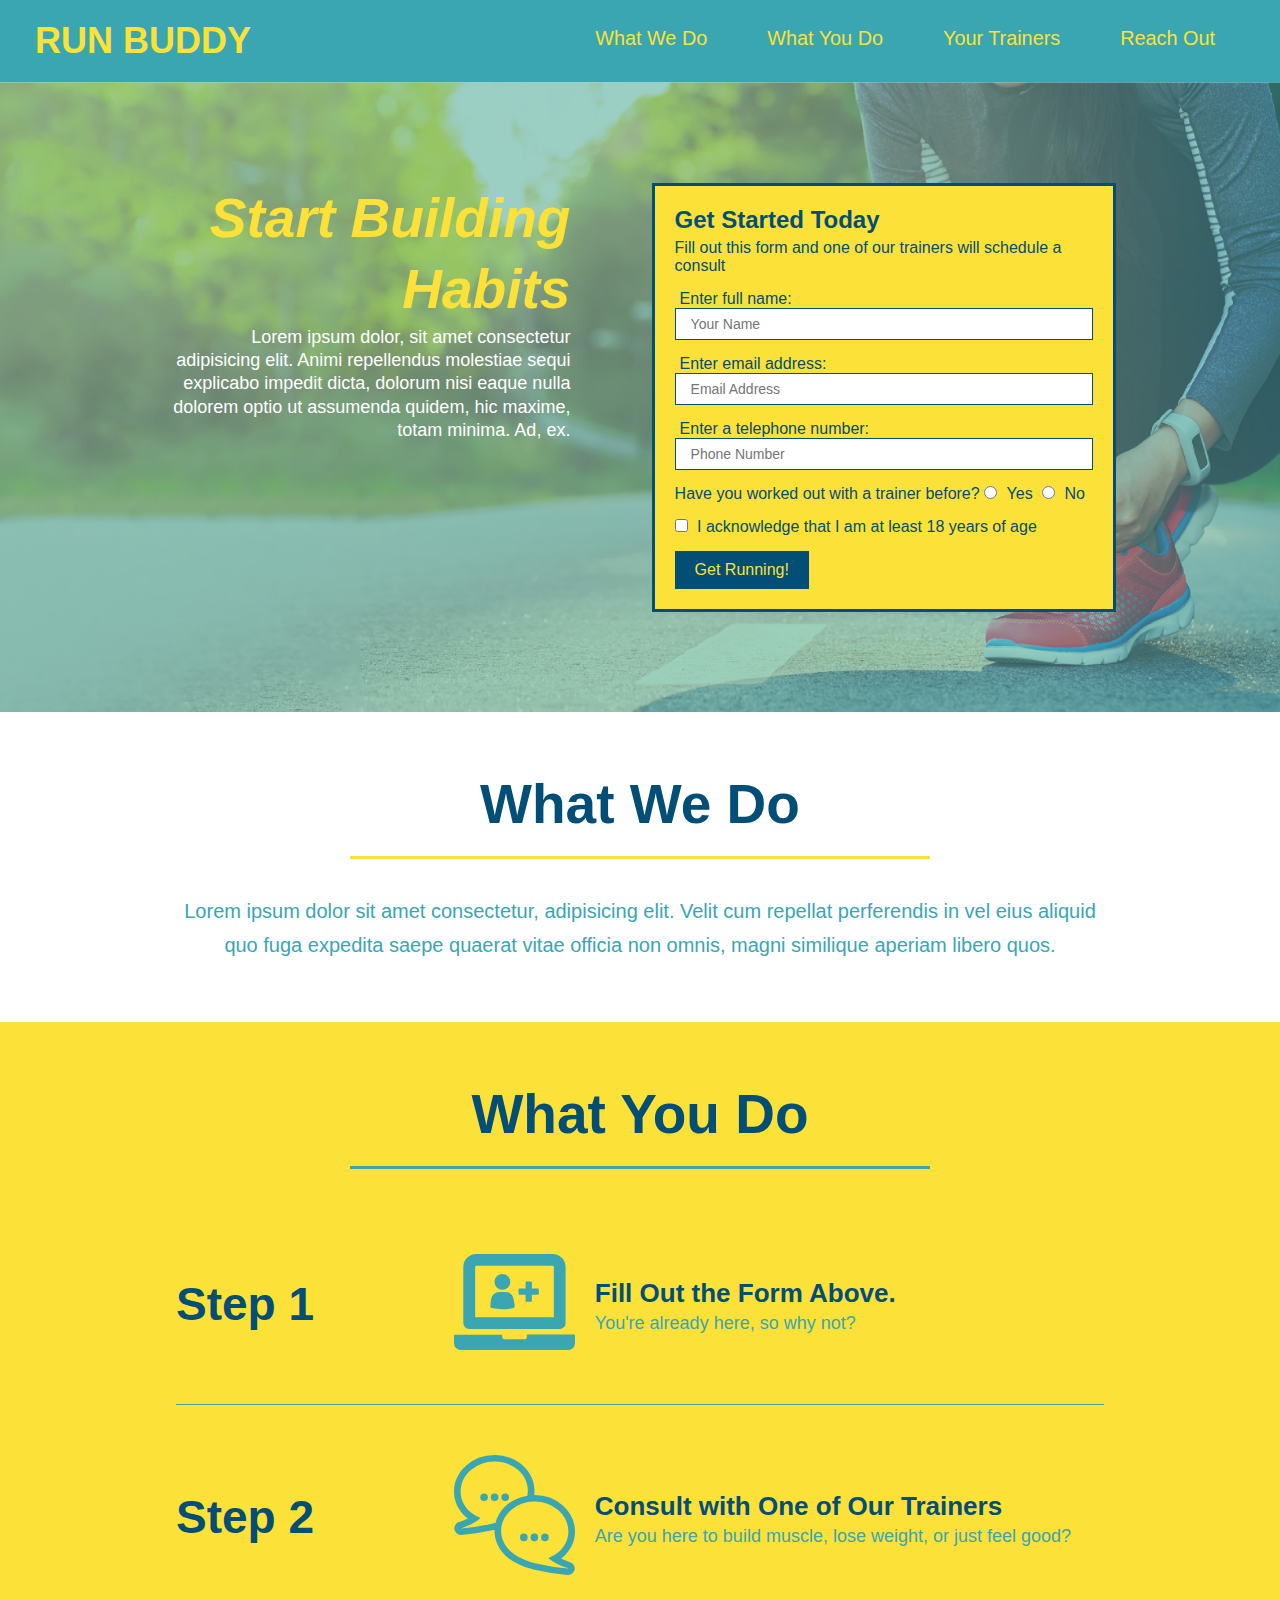
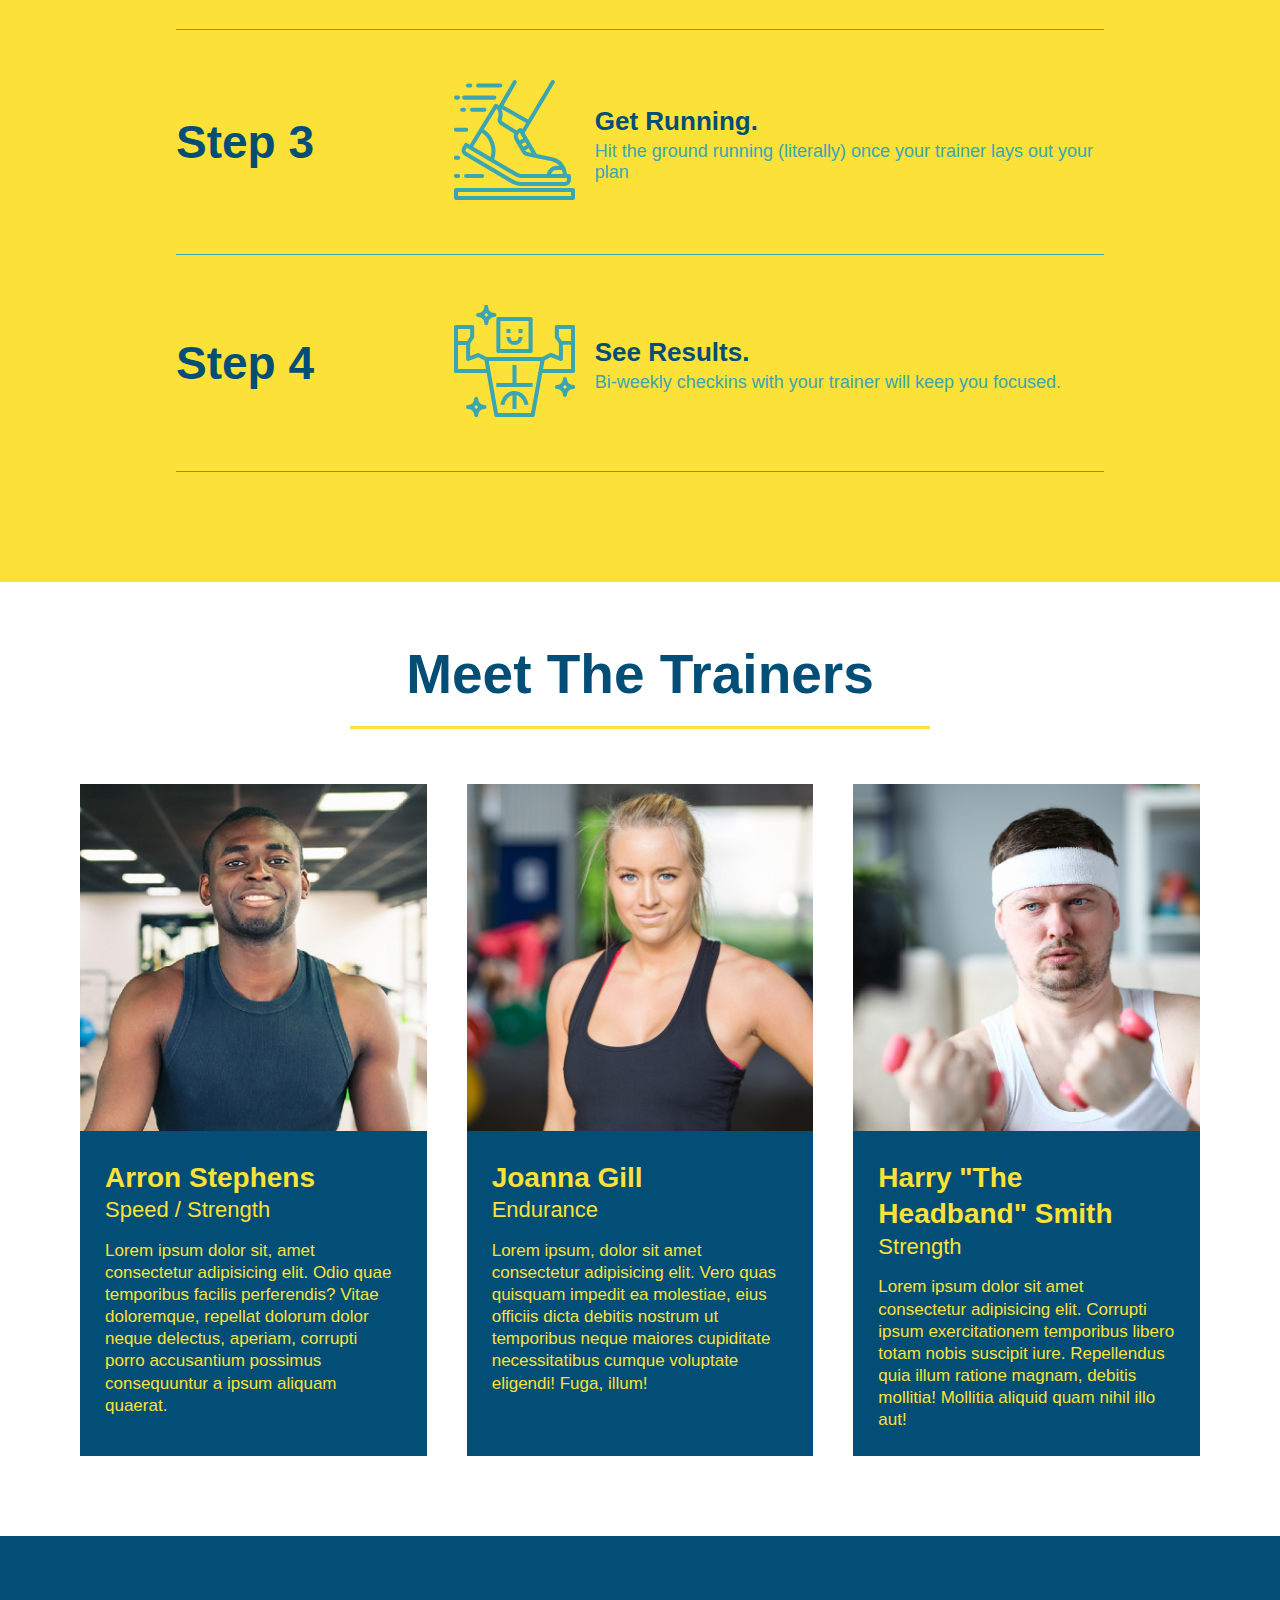
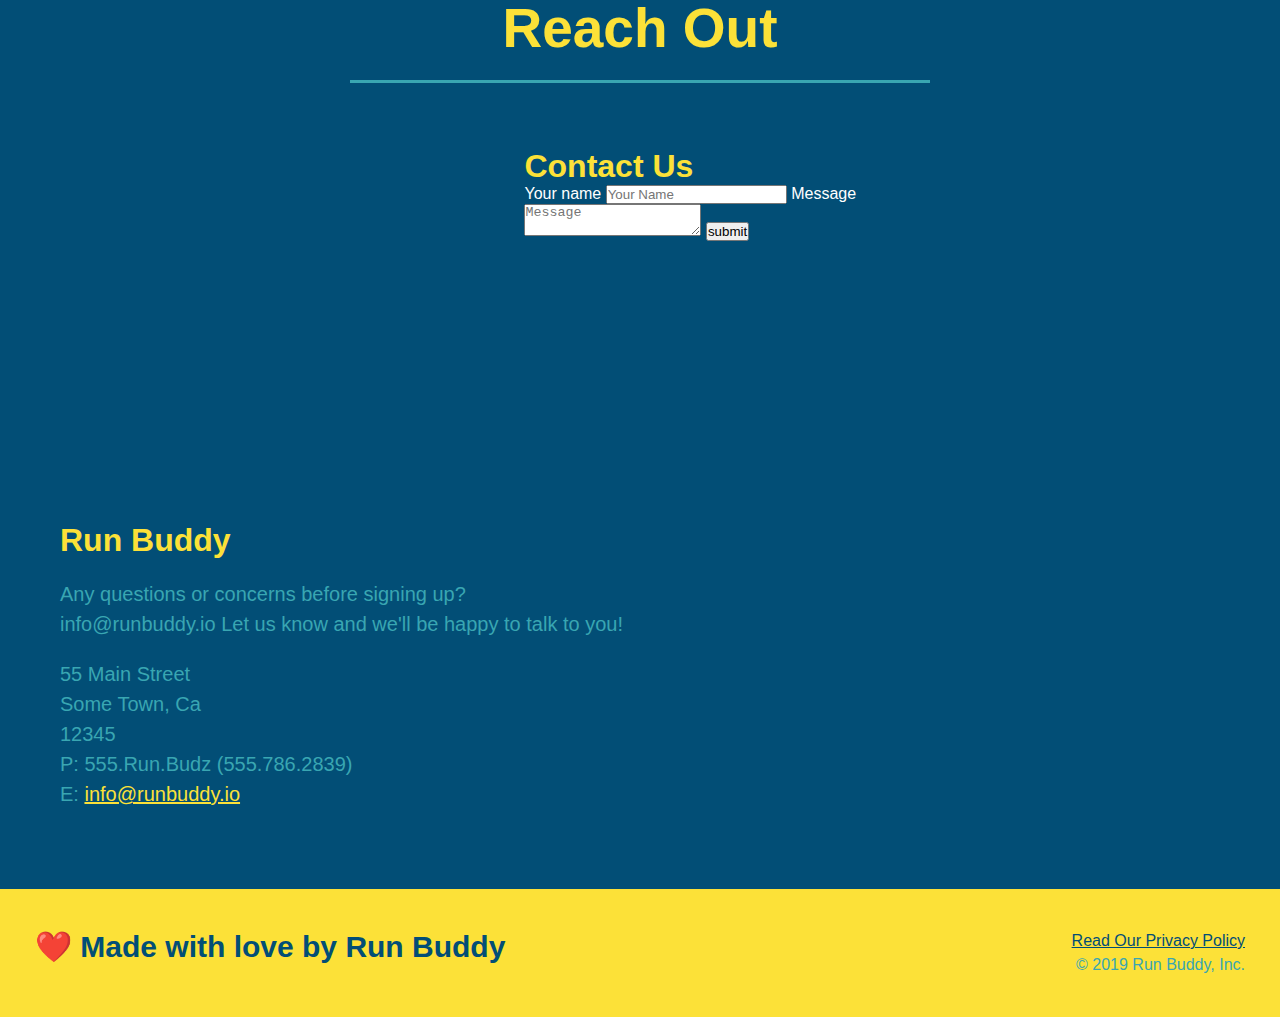
==== commit 0cb61653: "add flexbox to trainers section" ====
--- a/index.html
+++ b/index.html
@@ -165,63 +165,67 @@
     </section>
 
     <!-- "meet the trainers section" -->
-    <section id="your-trainers" class="trainers">
-      <div class="flex-row">
-        <h2 class="section-title primary-border">Meet The Trainers</h2>
-      </div>
+    <section id="your-trainers">
+      <h2 class="section-title primary-border">Meet The Trainers</h2>
       <!-- first trainer bio -->
-      <article class="trainer">
-        <img
-          src="./assets/images/trainer-1.jpg"
-          alt="Arron Stephens in his workout clothes, ready to pump iron."
-        />
-        <div class="trainer-bio text-left">
-          <h3>Arron Stephens</h3>
-          <h4>Speed / Strength</h4>
-          <p>
-            Lorem ipsum dolor sit, amet consectetur adipisicing elit. Odio quae
-            temporibus facilis perferendis? Vitae doloremque, repellat dolorum
-            dolor neque delectus, aperiam, corrupti porro accusantium possimus
-            consequuntur a ipsum aliquam quaerat.
-          </p>
-        </div>
-      </article>
-
-      <!-- second trainer bio -->
-      <article class="trainer">
-        <div class="trainer-bio text-right">
-          <h3>Joanna Gill</h3>
-          <h4>Endurance</h4>
-          <p>
-            Lorem ipsum, dolor sit amet consectetur adipisicing elit. Vero quas
-            quisquam impedit ea molestiae, eius officiis dicta debitis nostrum
-            ut temporibus neque maiores cupiditate necessitatibus cumque
-            voluptate eligendi! Fuga, illum!
-          </p>
-        </div>
-        <img
-          src="./assets/images/trainer-2.jpg"
-          alt="Joanna Gill post workout"
-        />
-      </article>
-
-      <!-- third trainer bio -->
-      <article class="trainer">
-        <img
-          src="./assets/images/trainer-3.jpg"
-          alt="Harry Smith wearing a headband and lifting comically small pink weights"
-        />
-        <div class="trainer-bio text-left">
-          <h3>Harry "The Headband" Smith</h3>
-          <h4>Strength</h4>
-          <p>
-            Lorem ipsum dolor sit amet consectetur adipisicing elit. Corrupti
-            ipsum exercitationem temporibus libero totam nobis suscipit iure.
-            Repellendus quia illum ratione magnam, debitis mollitia! Mollitia
-            aliquid quam nihil illo aut!
-          </p>
-        </div>
-      </article>
+      <div class="flex-row">
+        <div class="trainers">
+          <article class="trainer">
+            <img
+              src="./assets/images/trainer-1.jpg"
+              alt="Arron Stephens in his workout clothes, ready to pump iron."
+            />
+            <div class="trainer-bio">
+              <h3 class="trainer-name">Arron Stephens</h3>
+              <h4 class="trainer-role">Speed / Strength</h4>
+              <p>
+                Lorem ipsum dolor sit, amet consectetur adipisicing elit. Odio
+                quae temporibus facilis perferendis? Vitae doloremque, repellat
+                dolorum dolor neque delectus, aperiam, corrupti porro
+                accusantium possimus consequuntur a ipsum aliquam quaerat.
+              </p>
+            </div>
+          </article>
+        </div>
+        <!-- second trainer bio -->
+        <div class="trainers">
+          <article class="trainer">
+            <img
+              src="./assets/images/trainer-2.jpg"
+              alt="Joanna Gill post workout"
+            />
+            <div class="trainer-bio">
+              <h3 class="trainer-name">Joanna Gill</h3>
+              <h4 class="trainer-role">Endurance</h4>
+              <p>
+                Lorem ipsum, dolor sit amet consectetur adipisicing elit. Vero
+                quas quisquam impedit ea molestiae, eius officiis dicta debitis
+                nostrum ut temporibus neque maiores cupiditate necessitatibus
+                cumque voluptate eligendi! Fuga, illum!
+              </p>
+            </div>
+          </article>
+        </div>
+        <!-- third trainer bio -->
+        <div class="trainers">
+          <article class="trainer">
+            <img
+              src="./assets/images/trainer-3.jpg"
+              alt="Harry Smith wearing a headband and lifting comically small pink weights"
+            />
+            <div class="trainer-bio">
+              <h3 class="trainer-name">Harry "The Headband" Smith</h3>
+              <h4 class="trainer-role">Strength</h4>
+              <p>
+                Lorem ipsum dolor sit amet consectetur adipisicing elit.
+                Corrupti ipsum exercitationem temporibus libero totam nobis
+                suscipit iure. Repellendus quia illum ratione magnam, debitis
+                mollitia! Mollitia aliquid quam nihil illo aut!
+              </p>
+            </div>
+          </article>
+        </div>
+      </div>
     </section>
 
     <!-- "Reach Out section" -->
--- a/assets/css/style.css
+++ b/assets/css/style.css
@@ -216,36 +216,37 @@
 }
 
 /* Meet the trainers section */
-/* .trainers {
-} */
+.trainers {
+  width: 100%;
+  margin: 0 auto;
+  display: flex;
+  flex-wrap: wrap;
+  justify-content: space-around;
+}
 .trainer {
-  width: 900px;
-  margin: 0 auto 30px auto;
+  margin: 20px;
   background: #024e76;
   color: #fce138;
-  overflow: auto;
+  flex: 1;
 }
 .trainer img {
-  width: 35%;
-  float: left;
+  width: 100%;
 }
 .trainer-bio {
-  padding: 35px;
-  float: left;
-  width: 65%;
+  padding: 25px;
+
+  line-height: 1.3;
 }
 .trainer-bio h3 {
-  font-size: 32px;
-  margin-bottom: 8px;
+  font-size: 28px;
 }
 .trainer-bio h4 {
   font-weight: lighter;
-  font-size: 26px;
-  margin-bottom: 25px;
+  font-size: 22px;
+  margin-bottom: 15px;
 }
 .trainer-bio p {
   font-size: 17px;
-  line-height: 1.3;
 }
 /* reach out section */
 .contact {
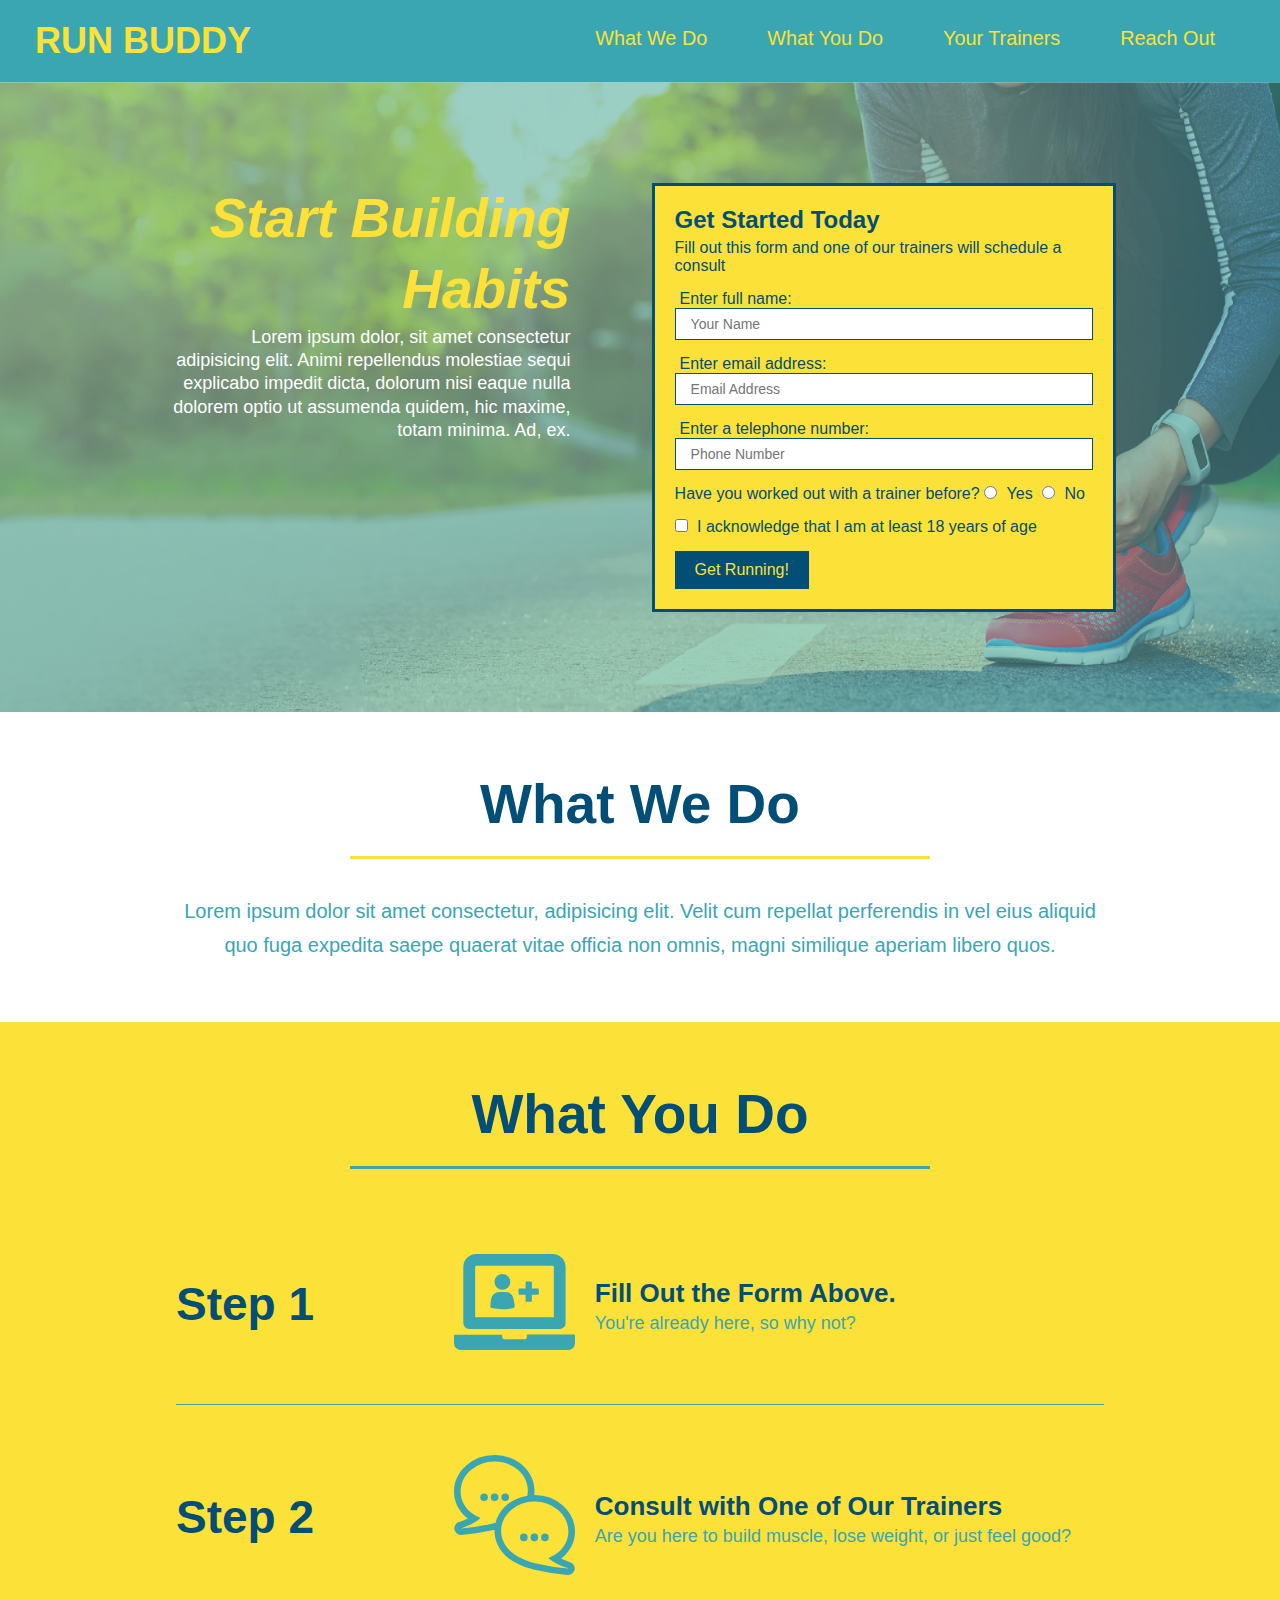
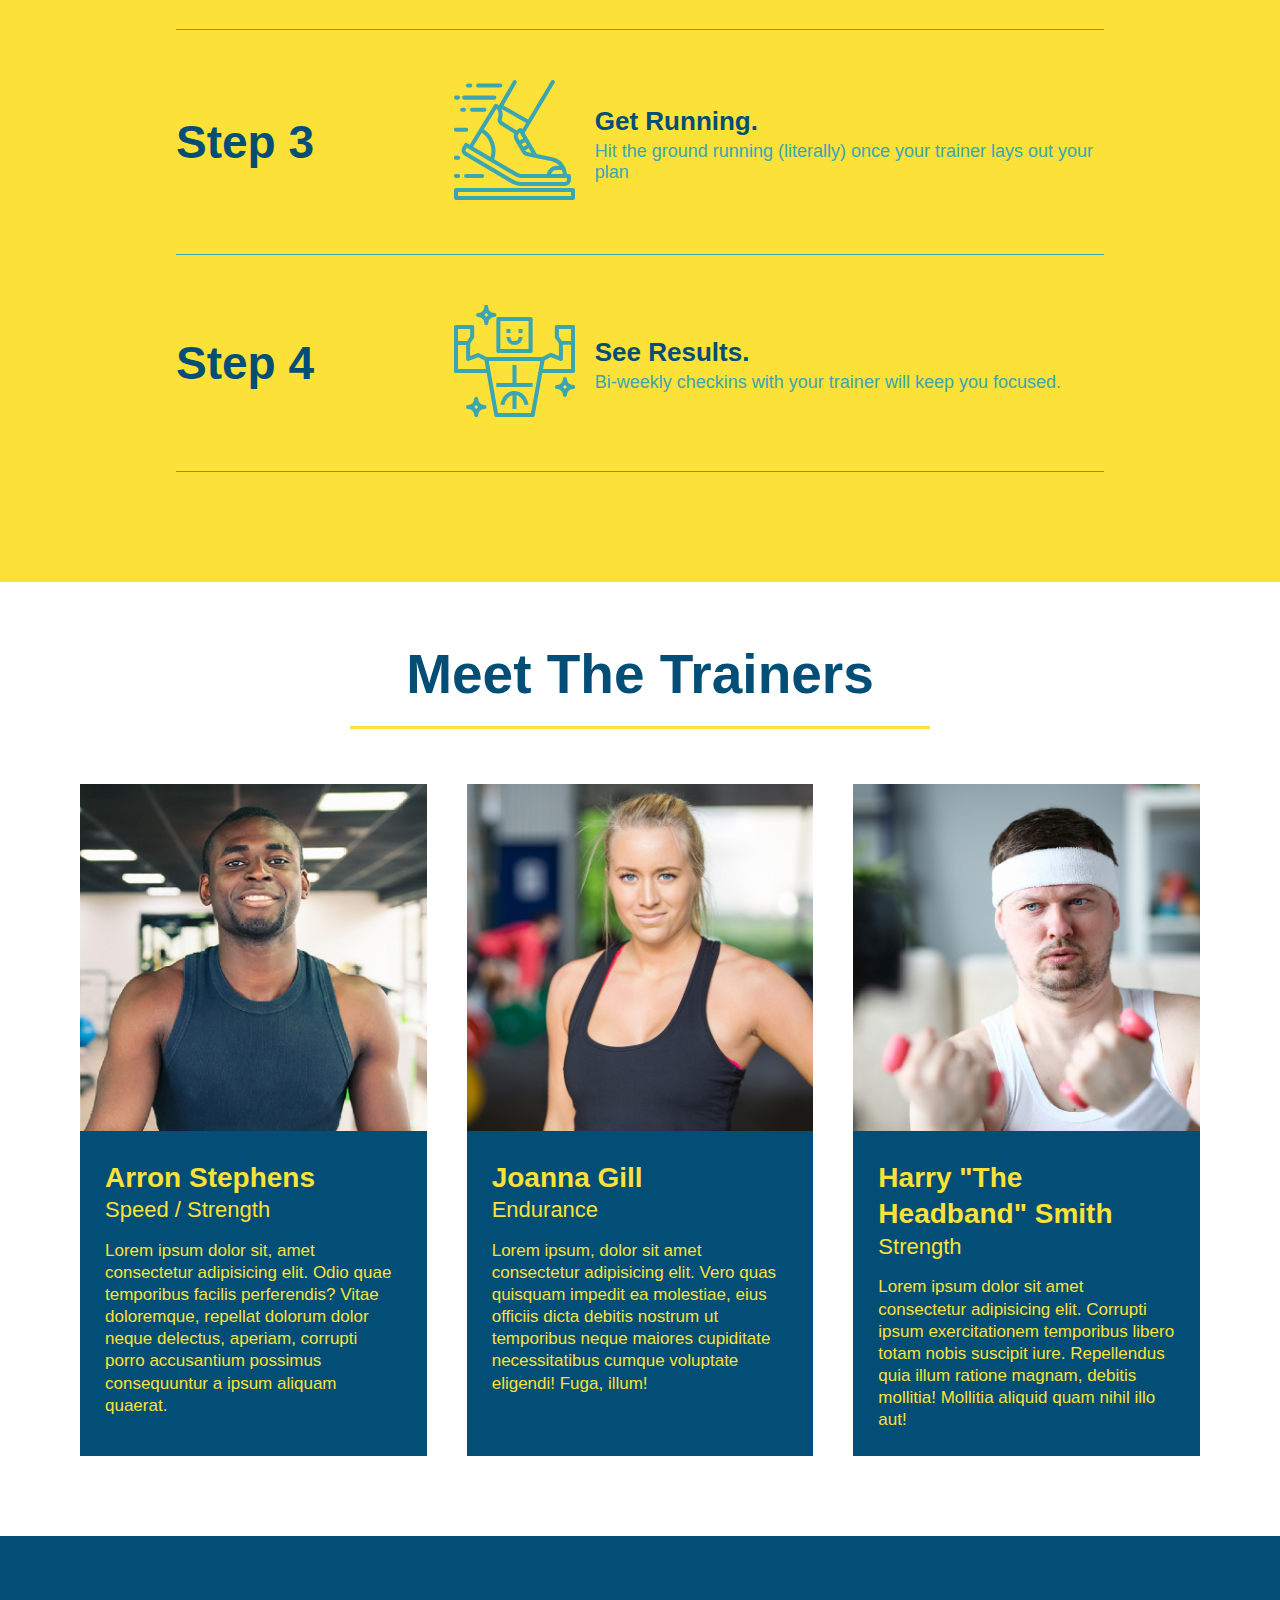
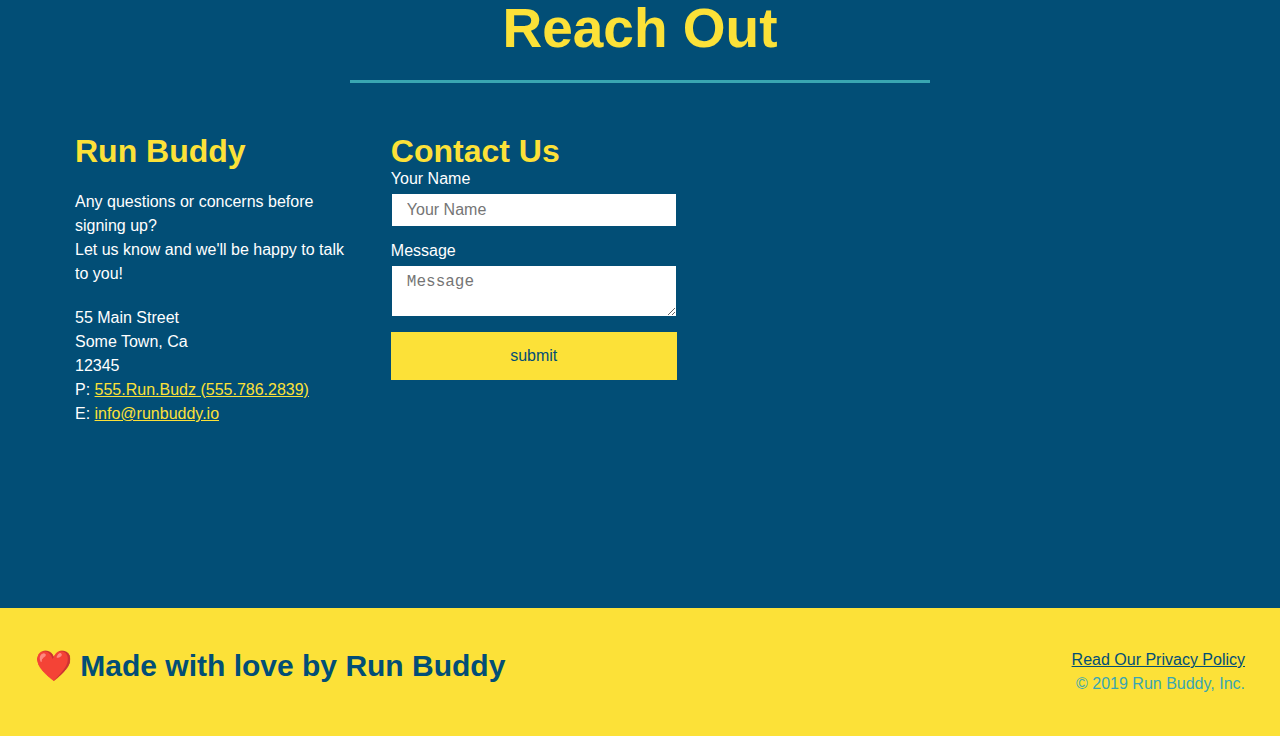
==== commit de083df8: "created flexbox for reach out section" ====
--- a/index.html
+++ b/index.html
@@ -230,42 +230,45 @@
 
     <!-- "Reach Out section" -->
     <section id="reach-out" class="contact">
-      <div class="flex-row">
-        <h2 class="section-title secondary-border">Reach Out</h2>
-      </div>
-      <div class="contact-info">
-        <iframe
-          src="https://www.google.com/maps/embed?pb=!1m18!1m12!1m3!1d3147.1079747227936!2d-120.42364418397035!3d37.92790791110593!2m3!1f0!2f0!3f0!3m2!1i1024!2i768!4f13.1!3m3!1m2!1s0x8090c49129b6ac57%3A0xb56c7eb95a2cd8bd!2sMain%20St%2C%20California%2095327!5e0!3m2!1sen!2sus!4v1616426329495!5m2!1sen!2sus"
-          style="border: 0"
-          allowfullscreen=""
-          loading="lazy"
-        ></iframe>
-        <div class="contact-form">
-          <h3>Contact Us</h3>
-          <form>
-            <label for="contact-name">Your name</label>
-            <input type="text" id="contact-name" placeholder="Your Name" />
-
-            <label for="contact-message">Message</label>
-            <textarea id="contact-message" placeholder="Message"></textarea>
-            <button type="submit">submit</button>
-          </form>
-        </div>
-      </div>
-      <div class="contact-info">
-        <h3>Run Buddy</h3>
-        <p>
-          Any questions or concerns before signing up?
-          <br />info@runbuddy.io Let us know and we'll be happy to talk to you!
-        </p>
-        <address>
-          55 Main Street <br />
-          Some Town, Ca <br />
-          12345 <br />
-          P: 555.Run.Budz (555.786.2839) <br />
-          E:
-          <a href="mailto:info@runbuddy.io">info@runbuddy.io</a>
-        </address>
+      <h2 class="section-title secondary-border">Reach Out</h2>
+      <div class="flex-row">
+        <div class="contact-info">
+          <div>
+            <h3>Run Buddy</h3>
+            <p>
+              Any questions or concerns before signing up?
+              <br />
+              Let us know and we'll be happy to talk to you!
+            </p>
+
+            <address>
+              55 Main Street <br />
+              Some Town, Ca <br />
+              12345 <br />
+              P: <a href="tel:555.786.2839">555.Run.Budz (555.786.2839)</a>
+              <br />
+              E: <a href="mailto:info@runbuddy.io">info@runbuddy.io</a>
+            </address>
+          </div>
+          <div class="contact-form">
+            <h3>Contact Us</h3>
+            <form>
+              <label for="contact-name">Your Name</label>
+              <input type="text" id="contact-name" placeholder="Your Name" />
+
+              <label for="contact-message">Message</label>
+              <textarea id="contact-message" placeholder="Message"></textarea>
+              <button type="submit">submit</button>
+            </form>
+          </div>
+
+          <iframe
+            src="https://www.google.com/maps/embed?pb=!1m18!1m12!1m3!1d3147.1079747227936!2d-120.42364418397035!3d37.92790791110593!2m3!1f0!2f0!3f0!3m2!1i1024!2i768!4f13.1!3m3!1m2!1s0x8090c49129b6ac57%3A0xb56c7eb95a2cd8bd!2sMain%20St%2C%20California%2095327!5e0!3m2!1sen!2sus!4v1616426329495!5m2!1sen!2sus"
+            style="border: 0"
+            allowfullscreen=""
+            loading="lazy"
+          ></iframe>
+        </div>
       </div>
     </section>
 
--- a/assets/css/style.css
+++ b/assets/css/style.css
@@ -257,7 +257,6 @@
 }
 
 .contact iframe {
-  width: 400px;
   height: 400px;
   display: inline-block;
   text-align: right;
@@ -267,24 +266,47 @@
   font-size: 32px;
   color: #fce138;
 }
-
+.contact-info {
+  display: flex;
+  justify-content: space-between;
+  flex-wrap: wrap;
+}
+.contact-info > * {
+  flex: 1;
+  margin: 15px;
+}
 .contact-info div {
-  width: 410px;
-  display: inline-block;
-  vertical-align: top;
-  text-align: left;
-  margin: 30px 0 0 60px;
   color: white;
 }
 .contact-info p,
 .contact-info address {
   margin: 20px 0;
   line-height: 1.5;
-  font-size: 20px;
+  font-size: 16px;
   font-style: normal;
 }
 .contact-info a {
   color: #fce138;
+}
+.contact-form input,
+.contact-form textarea {
+  border: 1px solid #024e76;
+  display: block;
+  padding: 7px 15px;
+  font-size: 16px;
+  color: #024e76;
+  width: 100%;
+  margin-bottom: 15px;
+  margin-top: 5px;
+}
+.contact-form button {
+  width: 100%;
+  border: none;
+  background: #fce138;
+  color: #024e76;
+  text-align: center;
+  padding: 15px 0;
+  font-size: 16px;
 }
 /* reach out styles end */
 
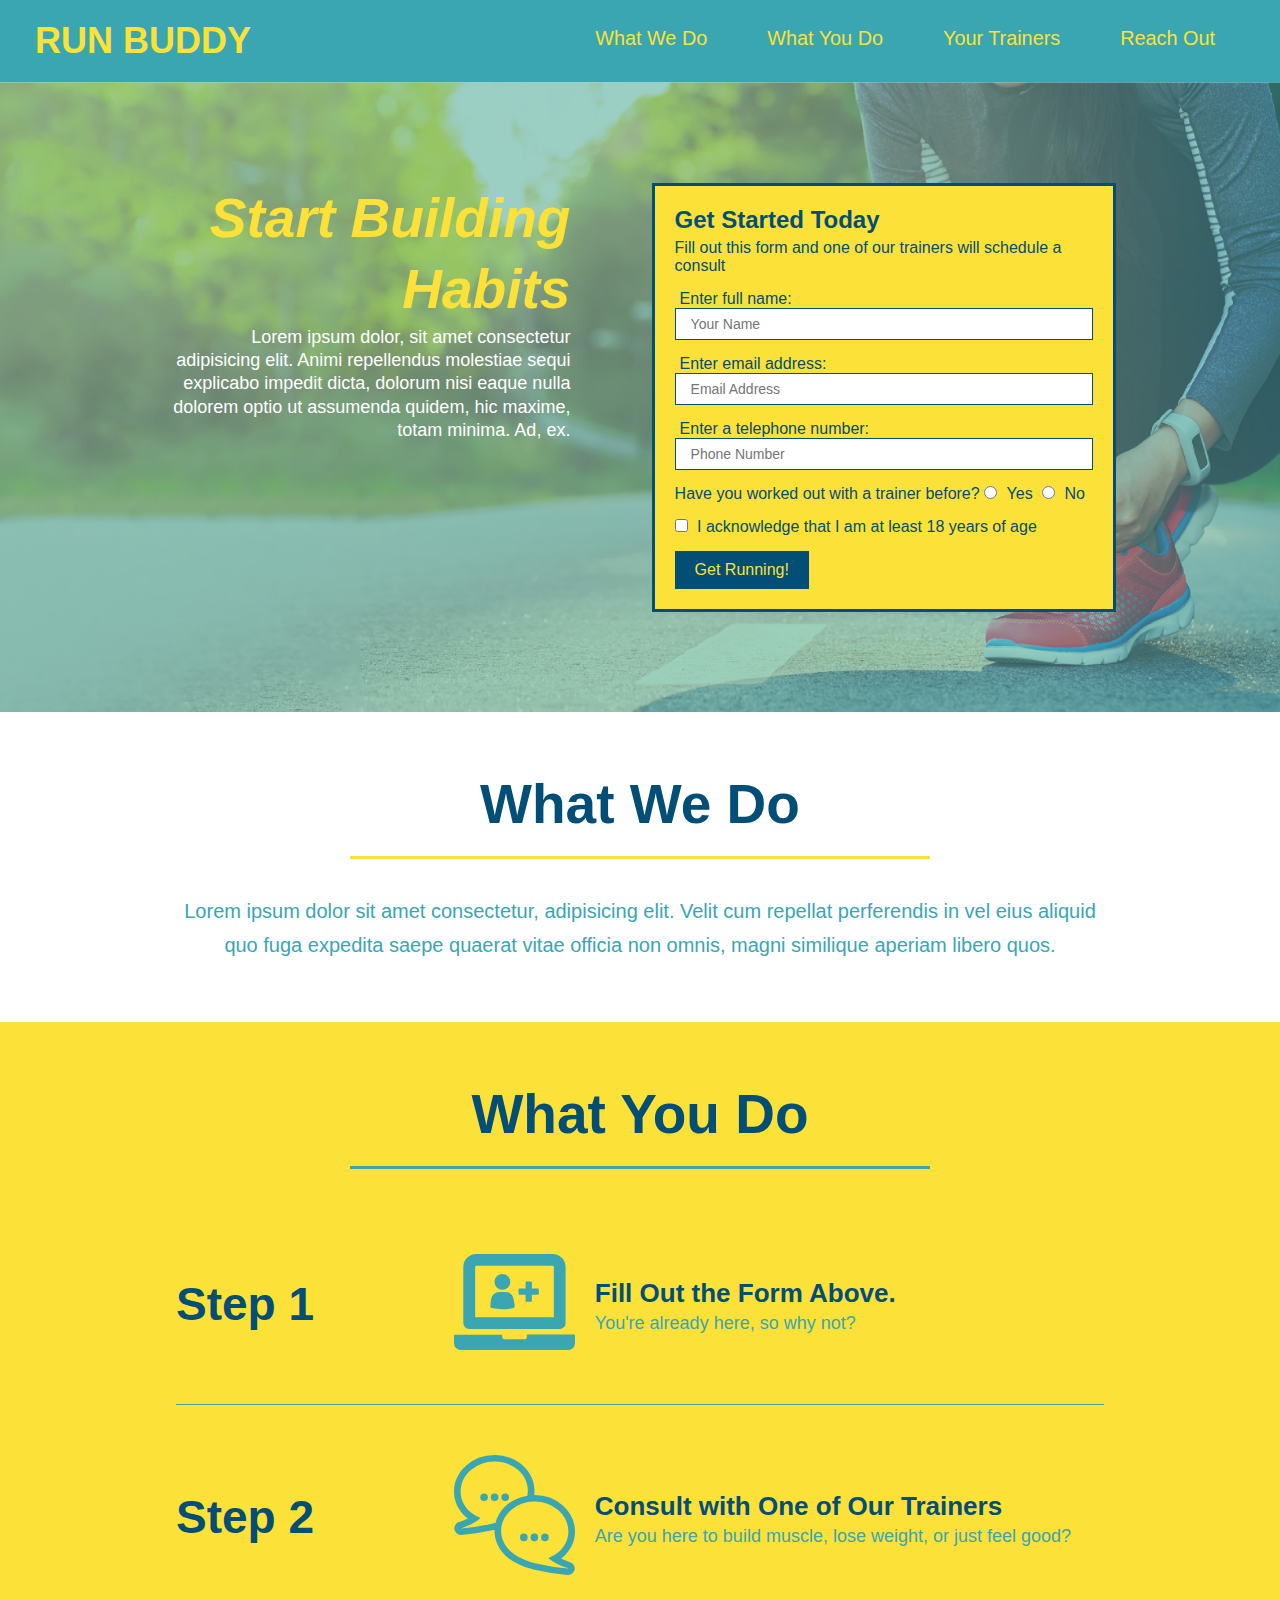
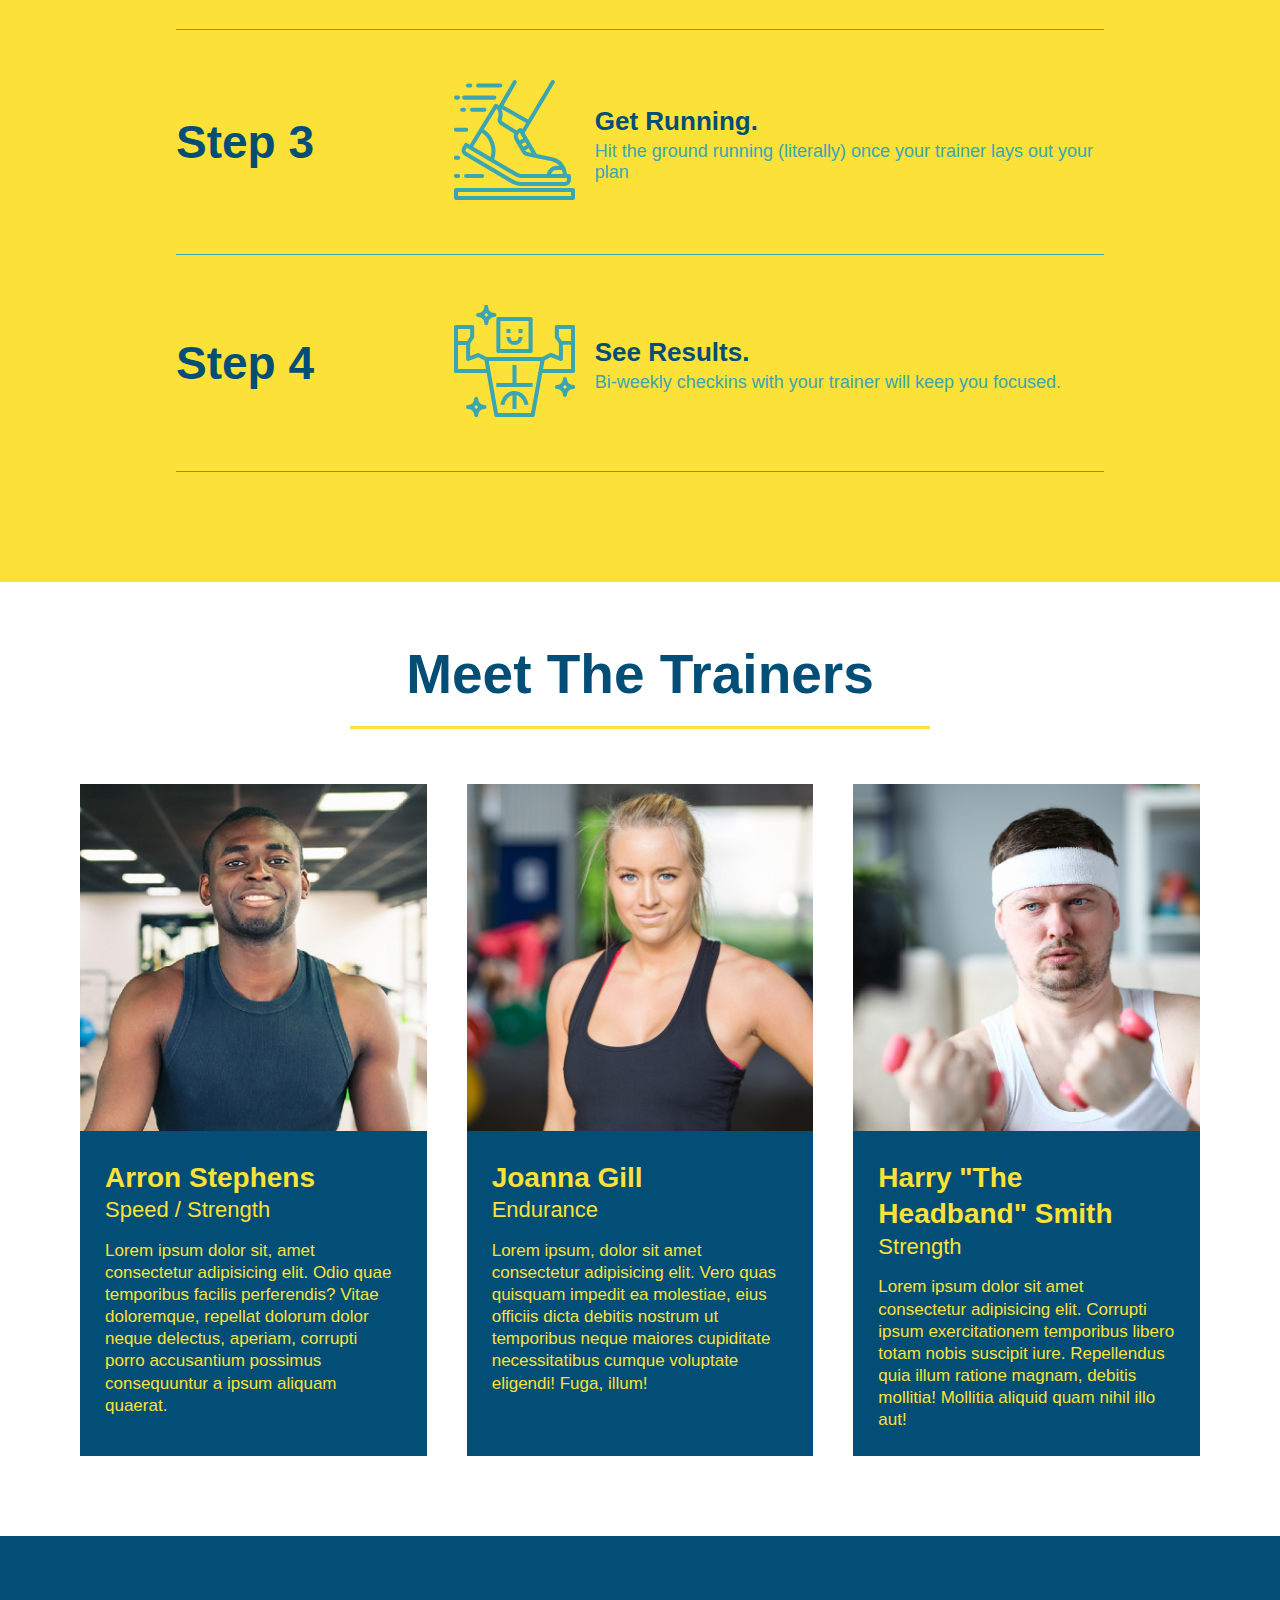
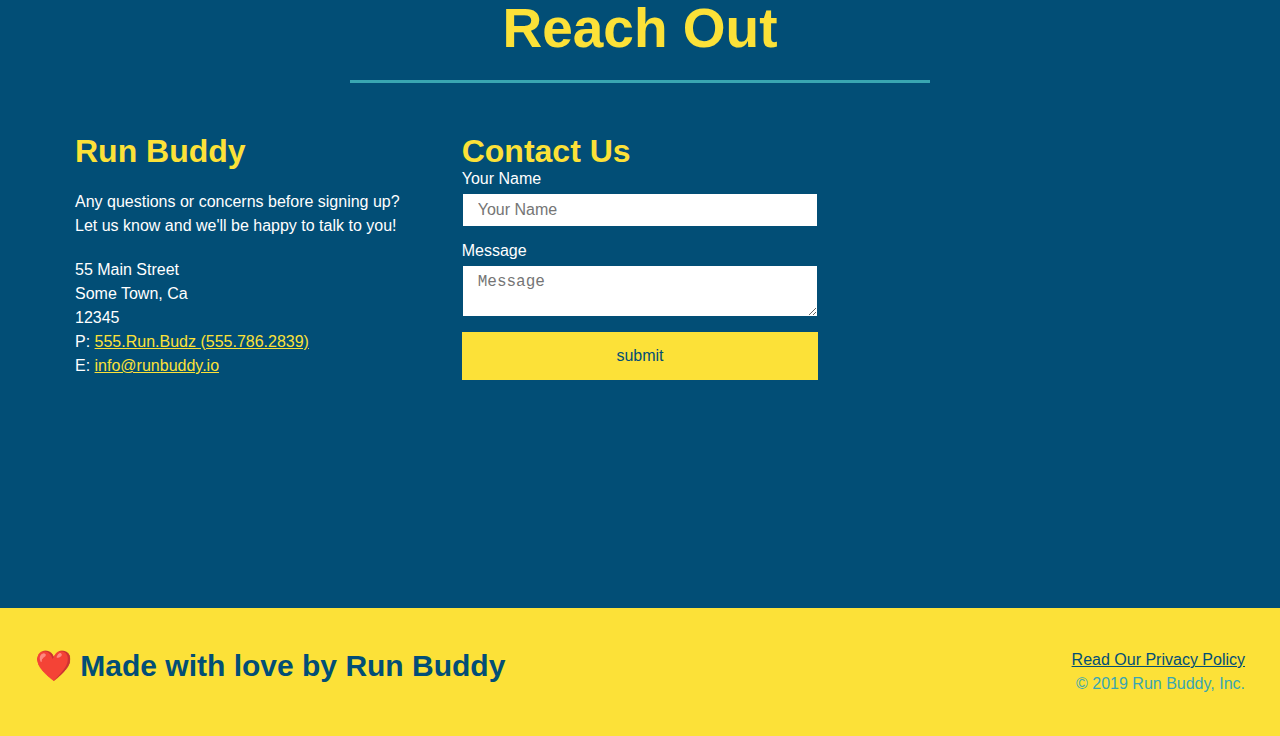
==== commit 6234cc2a: "changes to reach out flexbox" ====
--- a/index.html
+++ b/index.html
@@ -230,45 +230,45 @@
 
     <!-- "Reach Out section" -->
     <section id="reach-out" class="contact">
-      <h2 class="section-title secondary-border">Reach Out</h2>
-      <div class="flex-row">
-        <div class="contact-info">
-          <div>
-            <h3>Run Buddy</h3>
-            <p>
-              Any questions or concerns before signing up?
-              <br />
-              Let us know and we'll be happy to talk to you!
-            </p>
-
-            <address>
-              55 Main Street <br />
-              Some Town, Ca <br />
-              12345 <br />
-              P: <a href="tel:555.786.2839">555.Run.Budz (555.786.2839)</a>
-              <br />
-              E: <a href="mailto:info@runbuddy.io">info@runbuddy.io</a>
-            </address>
-          </div>
-          <div class="contact-form">
-            <h3>Contact Us</h3>
-            <form>
-              <label for="contact-name">Your Name</label>
-              <input type="text" id="contact-name" placeholder="Your Name" />
-
-              <label for="contact-message">Message</label>
-              <textarea id="contact-message" placeholder="Message"></textarea>
-              <button type="submit">submit</button>
-            </form>
-          </div>
-
-          <iframe
-            src="https://www.google.com/maps/embed?pb=!1m18!1m12!1m3!1d3147.1079747227936!2d-120.42364418397035!3d37.92790791110593!2m3!1f0!2f0!3f0!3m2!1i1024!2i768!4f13.1!3m3!1m2!1s0x8090c49129b6ac57%3A0xb56c7eb95a2cd8bd!2sMain%20St%2C%20California%2095327!5e0!3m2!1sen!2sus!4v1616426329495!5m2!1sen!2sus"
-            style="border: 0"
-            allowfullscreen=""
-            loading="lazy"
-          ></iframe>
-        </div>
+      <div class="flex-row">
+        <h2 class="section-title secondary-border">Reach Out</h2>
+      </div>
+      <div class="contact-info">
+        <div>
+          <h3>Run Buddy</h3>
+          <p>
+            Any questions or concerns before signing up?
+            <br />
+            Let us know and we'll be happy to talk to you!
+          </p>
+
+          <address>
+            55 Main Street <br />
+            Some Town, Ca <br />
+            12345 <br />
+            P: <a href="tel:555.786.2839">555.Run.Budz (555.786.2839)</a>
+            <br />
+            E: <a href="mailto:info@runbuddy.io">info@runbuddy.io</a>
+          </address>
+        </div>
+        <div class="contact-form">
+          <h3>Contact Us</h3>
+          <form>
+            <label for="contact-name">Your Name</label>
+            <input type="text" id="contact-name" placeholder="Your Name" />
+
+            <label for="contact-message">Message</label>
+            <textarea id="contact-message" placeholder="Message"></textarea>
+            <button type="submit">submit</button>
+          </form>
+        </div>
+
+        <iframe
+          src="https://www.google.com/maps/embed?pb=!1m18!1m12!1m3!1d3147.1079747227936!2d-120.42364418397035!3d37.92790791110593!2m3!1f0!2f0!3f0!3m2!1i1024!2i768!4f13.1!3m3!1m2!1s0x8090c49129b6ac57%3A0xb56c7eb95a2cd8bd!2sMain%20St%2C%20California%2095327!5e0!3m2!1sen!2sus!4v1616426329495!5m2!1sen!2sus"
+          style="border: 0"
+          allowfullscreen=""
+          loading="lazy"
+        ></iframe>
       </div>
     </section>
 
--- a/assets/css/style.css
+++ b/assets/css/style.css
@@ -258,8 +258,6 @@
 
 .contact iframe {
   height: 400px;
-  display: inline-block;
-  text-align: right;
 }
 
 .contact h3 {
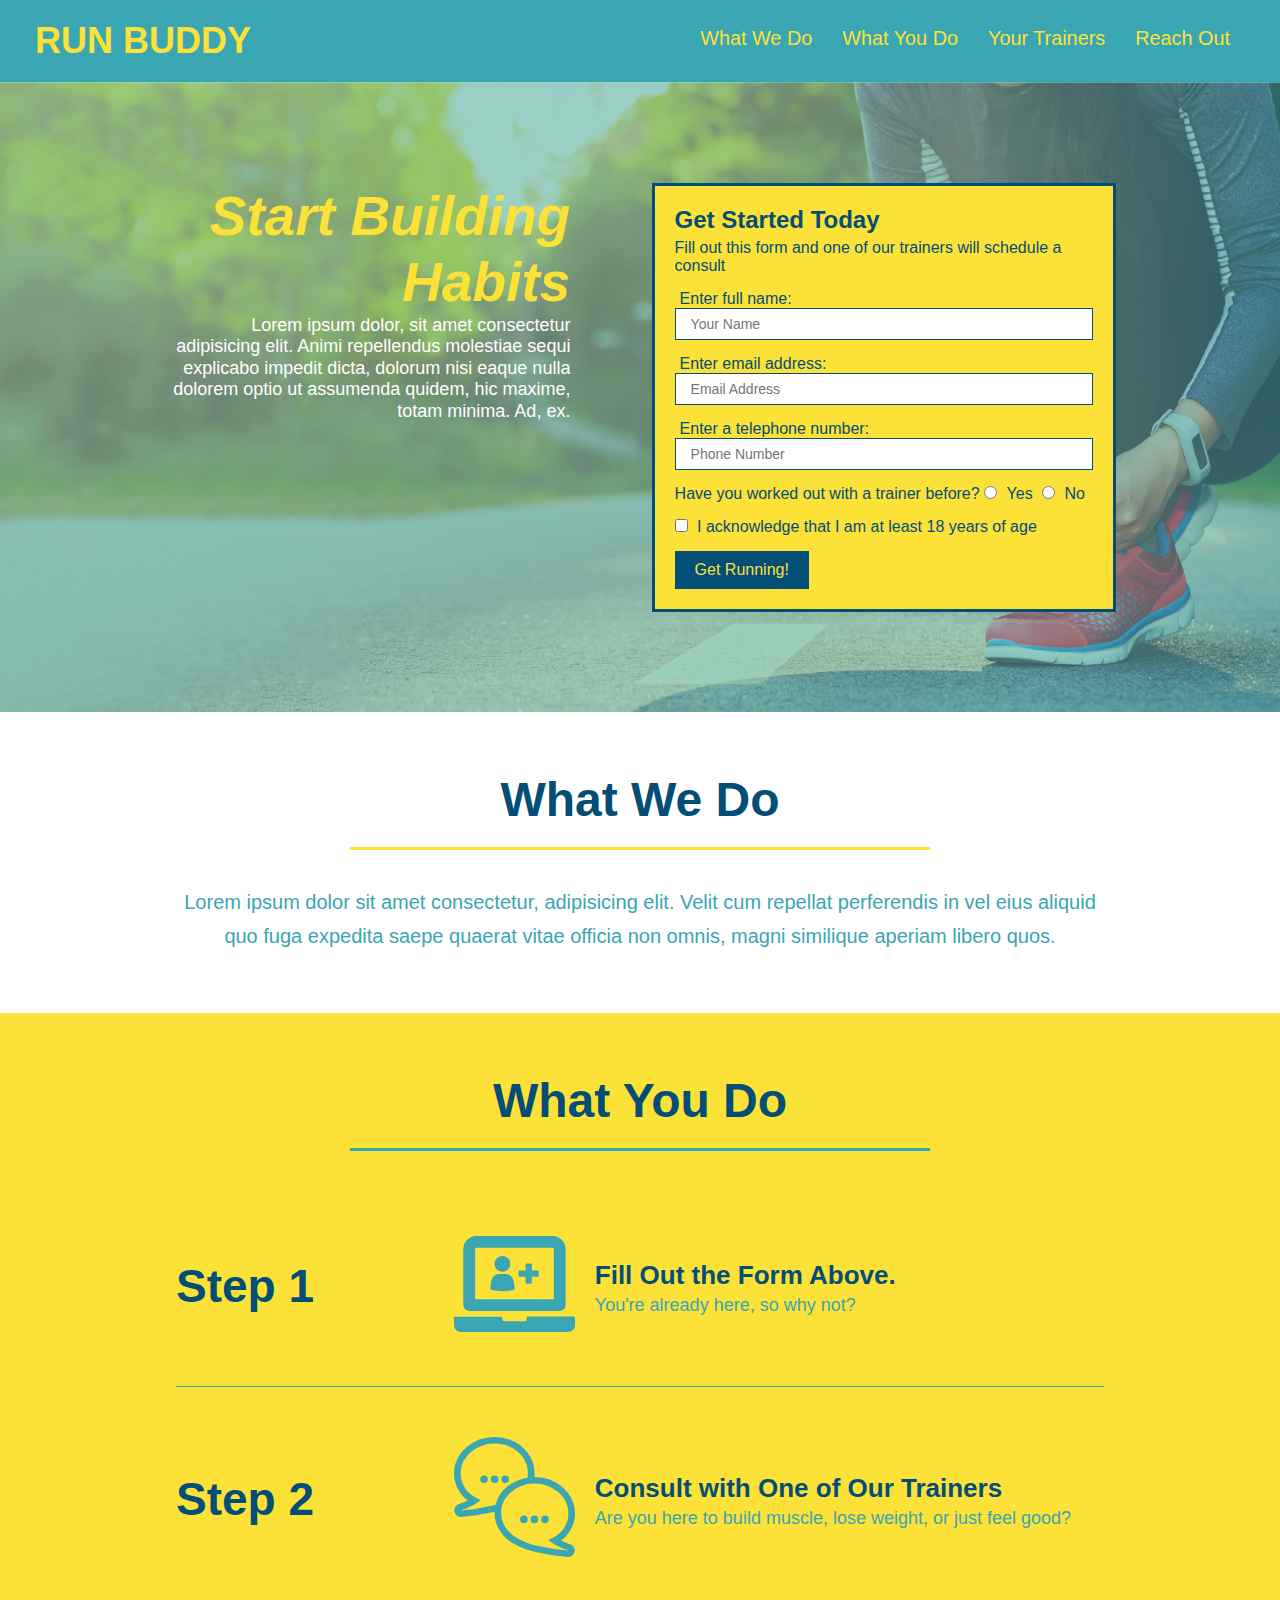
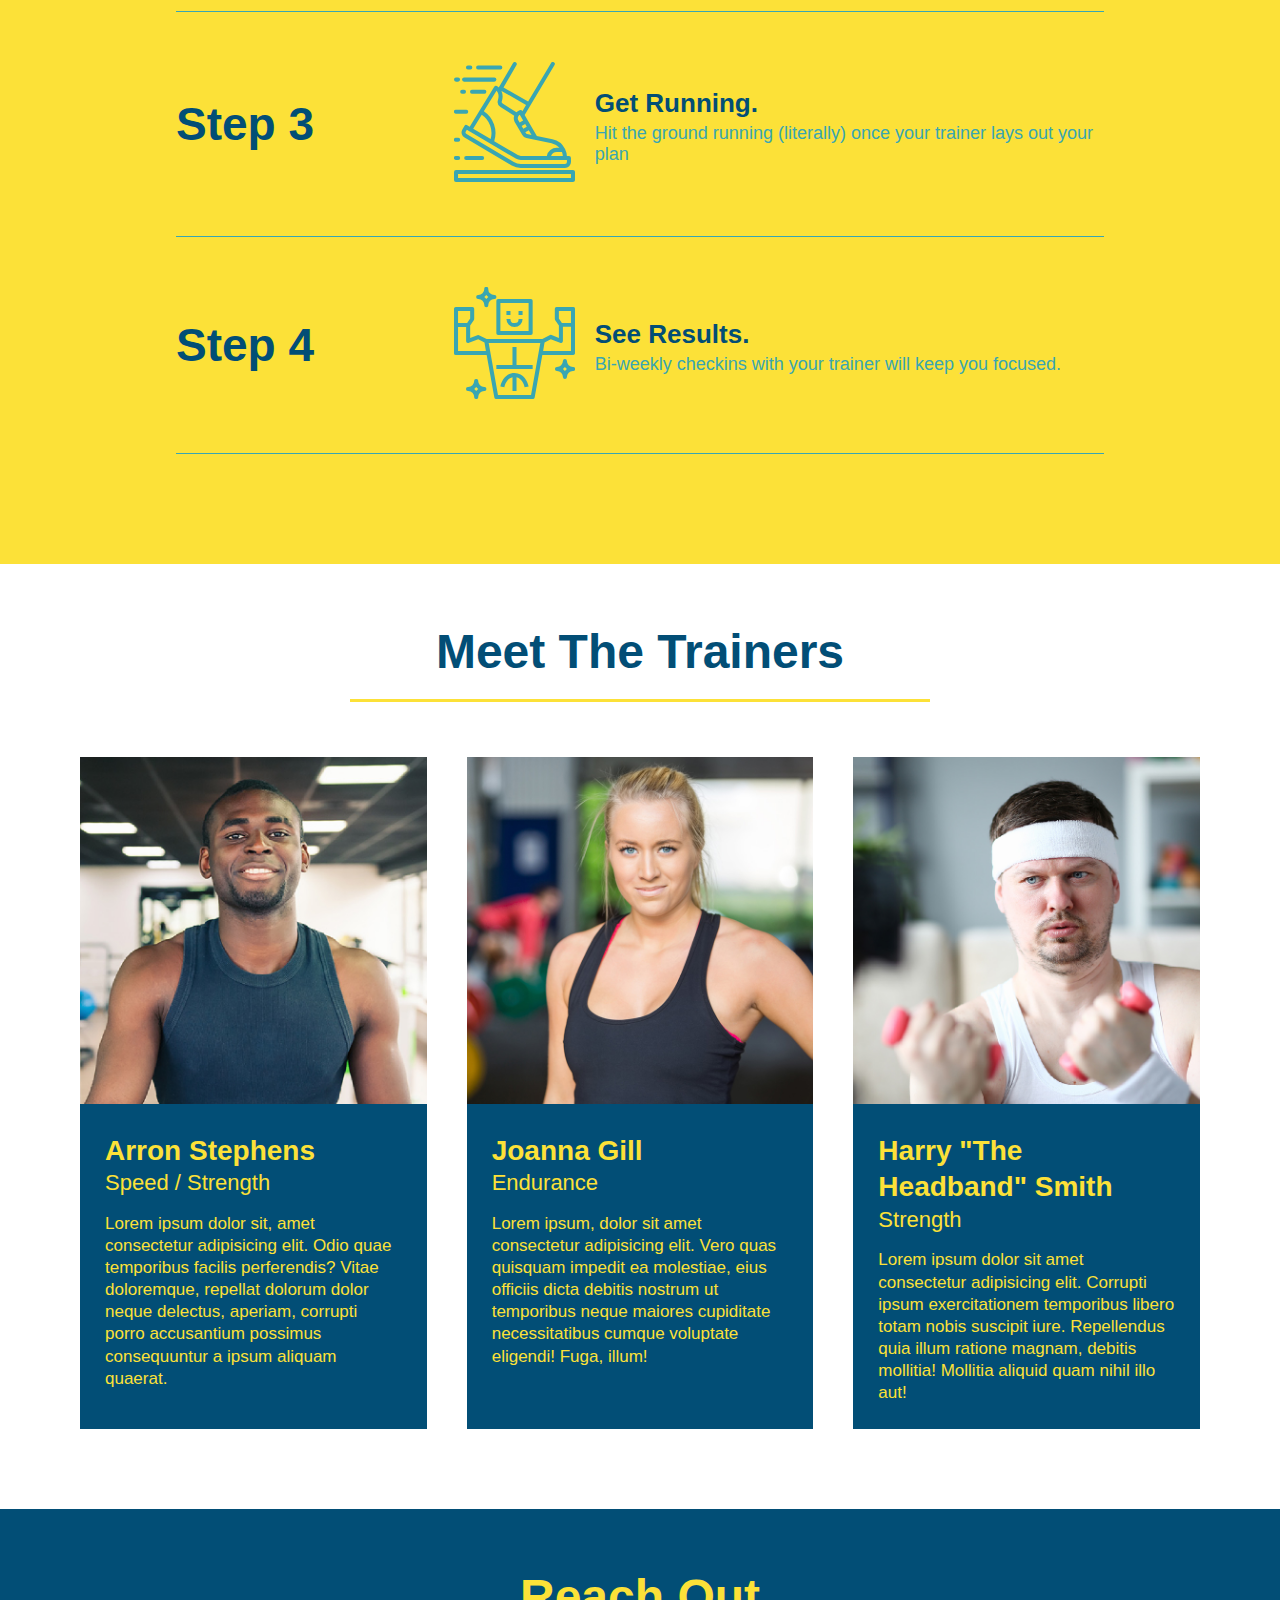
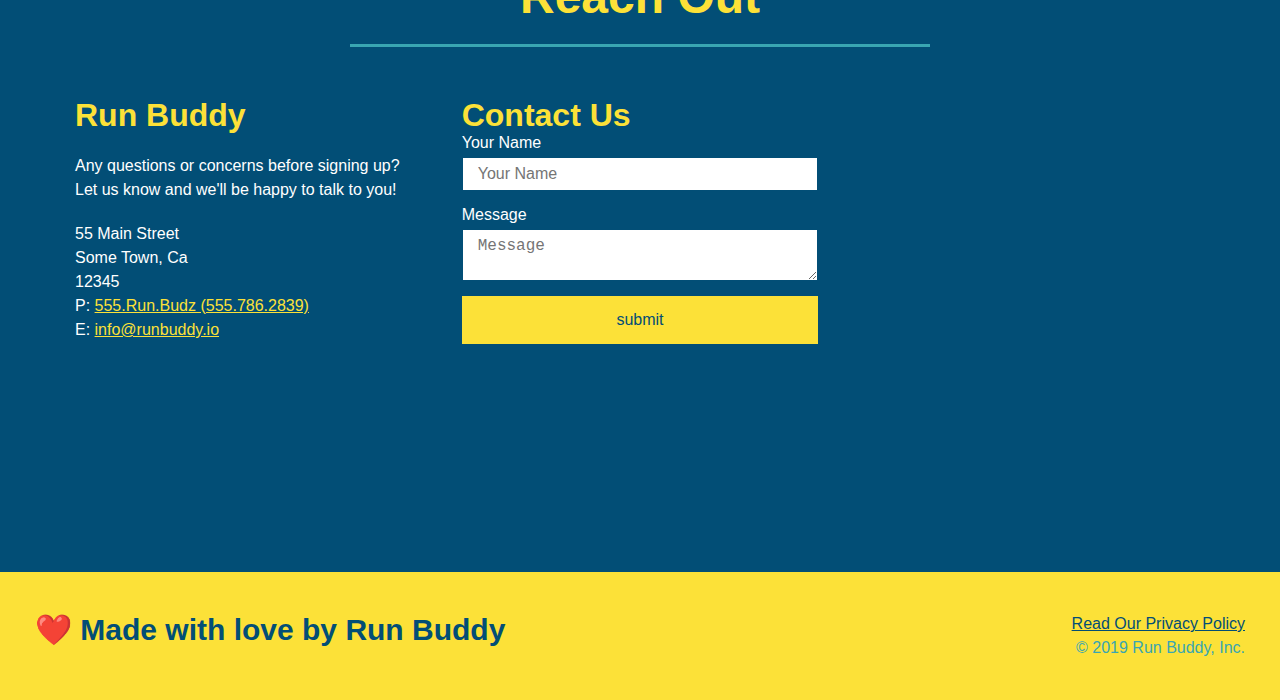
==== commit 1c1c097d: "playing with media queries" ====
--- a/index.html
+++ b/index.html
@@ -4,6 +4,7 @@
     <meta charset="UTF-8" />
     <title>Run Buddy</title>
     <link rel="stylesheet" href="./assets/css/style.css" />
+    <meta name="viewport" content="width=device-width, initial-scale=1.0" />
   </head>
 
   <body>
--- a/assets/css/style.css
+++ b/assets/css/style.css
@@ -41,7 +41,7 @@
 }
 
 header nav ul li a {
-  margin: 0 30px;
+  padding: 10px 15px;
   font-weight: lighter;
   font-size: 1.55vw;
 }
@@ -82,6 +82,7 @@
   display: flex;
   justify-content: center;
   flex-wrap: wrap;
+  align-items: flex-start;
 }
 .hero-cta {
   width: 35%;
@@ -89,7 +90,7 @@
   margin: 3.5%;
   color: #fff;
   font-size: 18px;
-  line-height: 1.3;
+  line-height: 1.2;
 }
 .hero-cta h2 {
   font-style: italic;
@@ -139,7 +140,7 @@
 /* hero style end */
 /* general section styling */
 .section-title {
-  font-size: 55px;
+  font-size: 48px;
   color: #024e76;
   border-bottom: 3px solid;
   padding-bottom: 20px;
@@ -323,3 +324,13 @@
 .flex-row {
   display: flex;
 }
+
+/* Media query for smaller desktop screens and smaller */
+@media screen and (max-width: 980px) {
+}
+/* Media query for tablets and smaller */
+@media screen and (max-width: 768px) {
+}
+/* media query for mobile phones and smaller */
+@media screen and (max-width: 575px) {
+}
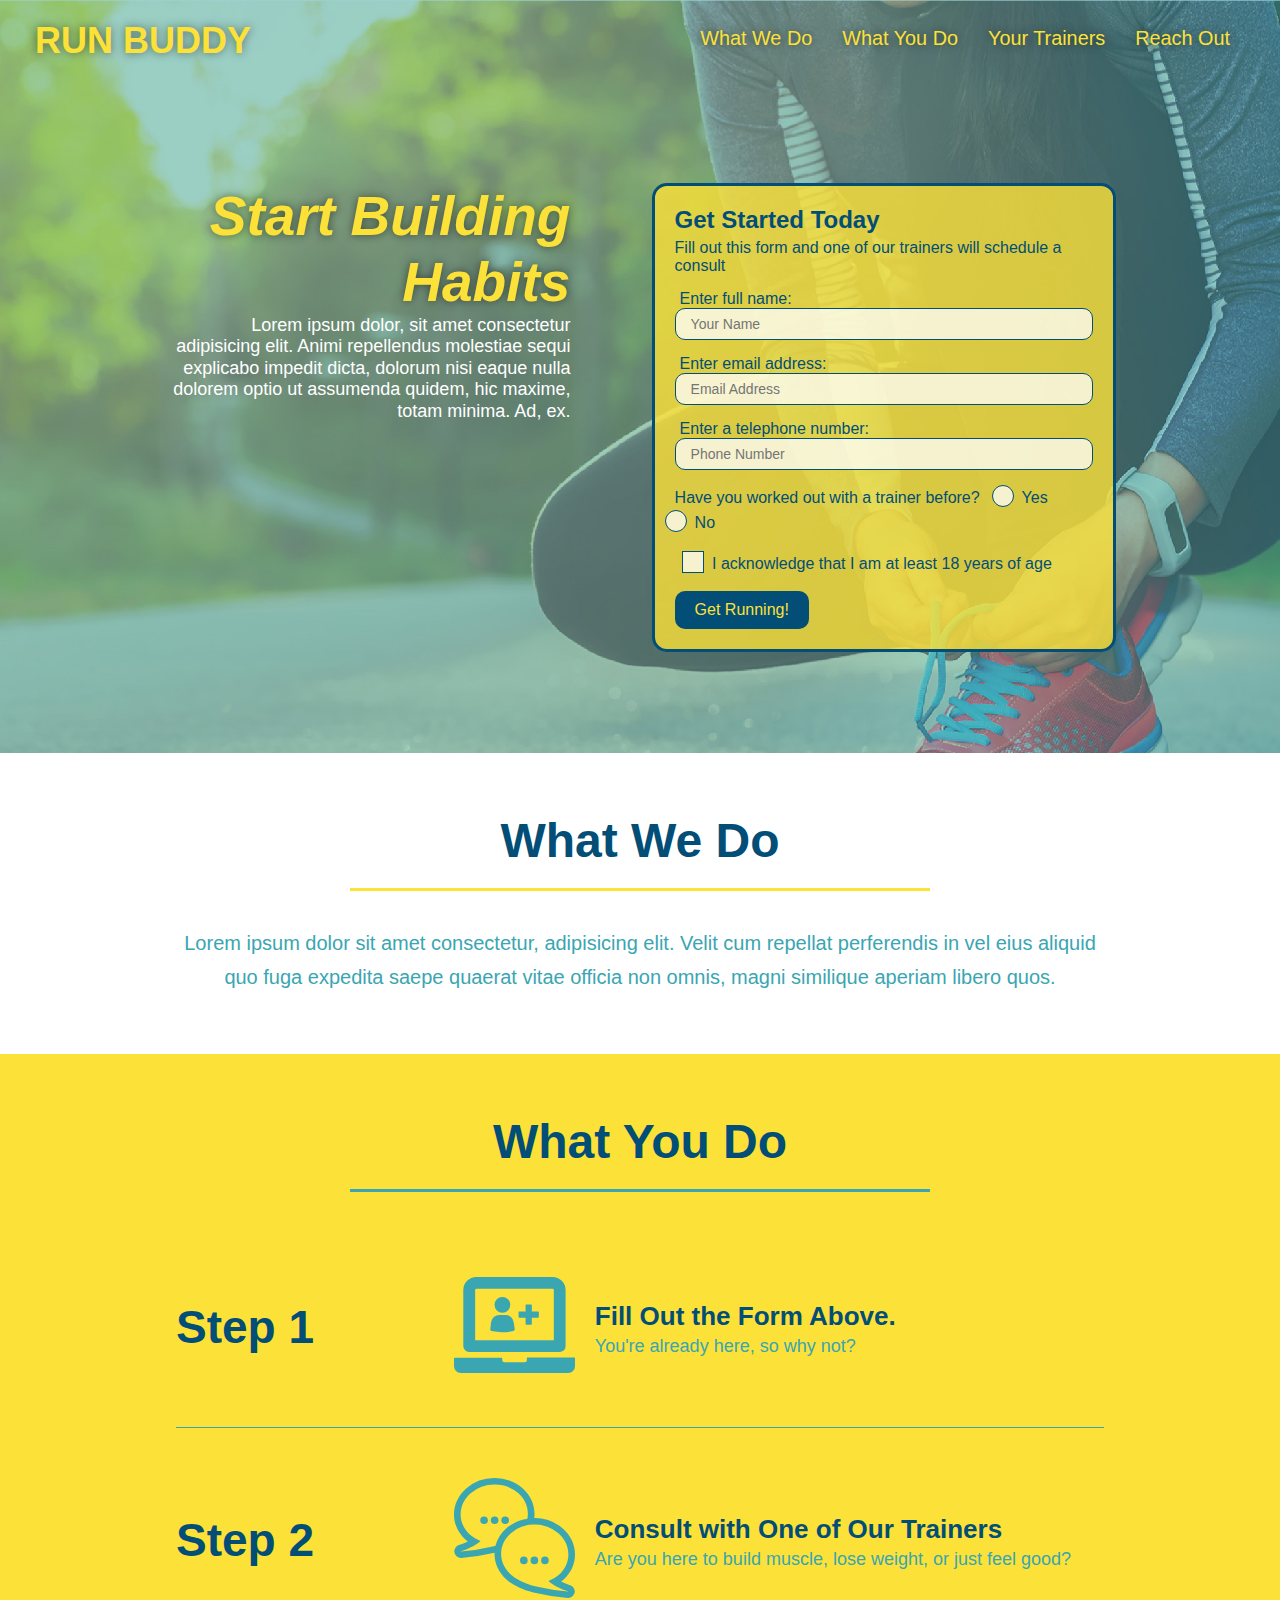
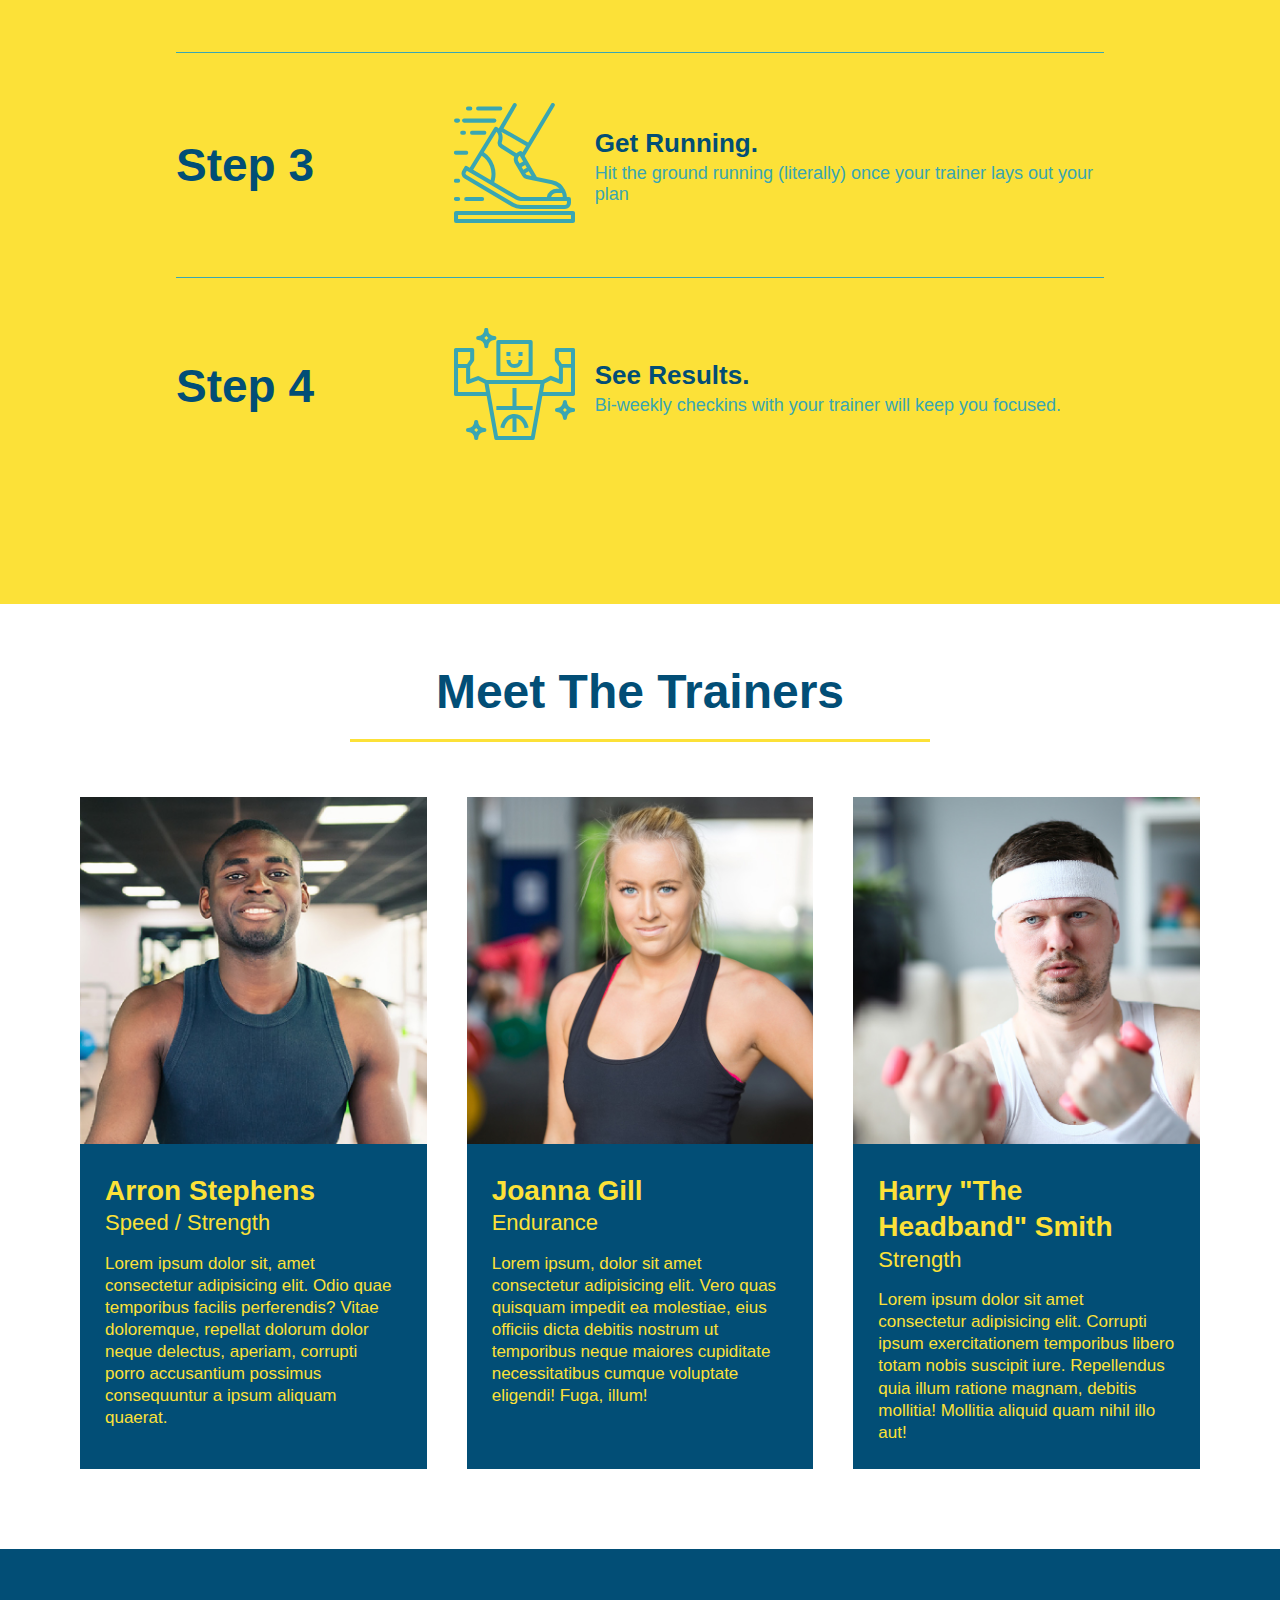
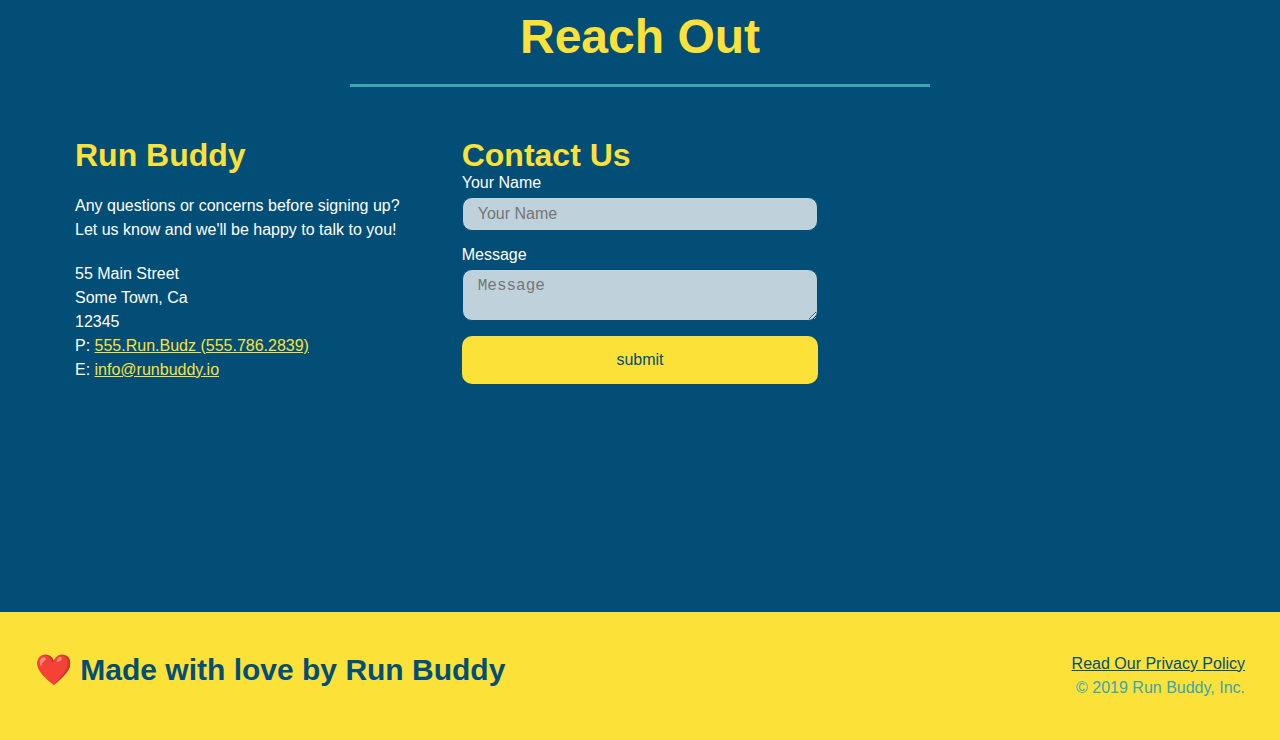
==== commit 6a6ad78b: "changed color code to root code" ====
--- a/index.html
+++ b/index.html
@@ -75,16 +75,22 @@
           />
           <p>
             Have you worked out with a trainer before?
-            <input type="radio" name="trainer-confirm" id="trainer-yes" />
-            <label for="trainer-yes">Yes</label>
-            <input type="radio" name="trainer-confirm" id="trainer-no" />
-            <label for="trainer-no">No</label>
+            <span class="radio-wrapper">
+              <input type="radio" name="trainer-confirm" id="trainer-yes" />
+              <label for="trainer-yes">Yes</label>
+            </span>
+            <span class="radio-wrapper">
+              <input type="radio" name="trainer-confirm" id="trainer-no" />
+              <label for="trainer-no">No</label>
+            </span>
           </p>
           <p>
-            <input type="checkbox" name="age-confirm" id="checkbox" />
-            <label for="checkbox"
-              >I acknowledge that I am at least 18 years of age
-            </label>
+            <span class="checkbox-wrapper">
+              <input type="checkbox" name="age-confirm" id="checkbox" />
+              <label for="checkbox"
+                >I acknowledge that I am at least 18 years of age</label
+              >
+            </span>
           </p>
           <button type="submit">Get Running!</button>
         </form>
--- a/assets/css/style.css
+++ b/assets/css/style.css
@@ -4,28 +4,43 @@
   box-sizing: border-box;
 }
 body {
-  color: #39a6b2;
+  color: var(--tertiary-color);
   font-family: Helvetica, Arial, sans-serif;
+}
+:root {
+  --primary-color: #fce138;
+  --secondary-color: #024e76;
+  --tertiary-color: #39a6b2;
 }
 /* apply styles to <header> */
 header {
   padding: 20px 35px;
-  background-color: #39a6b2;
+  background-color: var(--tertiary-color);
   display: flex;
   justify-content: space-between;
   flex-wrap: wrap;
+  position: -webkit-sticky;
+  position: sticky;
+  top: 0;
+  background-image: url("../images/hero-bg.jpg");
+  background-size: cover;
+  background-position: center;
+  background-attachment: fixed;
+  background-position: 80%;
+  z-index: 9999;
 }
 
 header h1 {
   font-weight: bold;
   font-size: 36px;
-  color: #fce138;
+  color: var(--primary-color);
   margin: 0;
+  text-shadow: 0 0 10px rgba(0, 0, 0, 0.5);
 }
 
 header a {
   text-decoration: none;
-  color: #fce138;
+  color: var(--primary-color);
 }
 
 header nav {
@@ -44,10 +59,17 @@
   padding: 10px 15px;
   font-weight: lighter;
   font-size: 1.55vw;
+  text-shadow: 0 0 10px rgba(0, 0, 0, 0.5);
+}
+header nav ul li a:hover {
+  background: var(--primary-color);
+  color: var(--secondary-color);
+  border-radius: 15px;
+  text-shadow: none;
 }
 
 footer {
-  background: #fce138;
+  background: var(--primary-color);
   width: 100%;
   padding: 40px 35px;
   display: flex;
@@ -56,7 +78,7 @@
 }
 
 footer h2 {
-  color: #024e76;
+  color: var(--secondary-color);
   font-size: 30px;
   margin: 0;
 }
@@ -67,7 +89,7 @@
 }
 
 footer a {
-  color: #024e76;
+  color: var(--secondary-color);
 }
 
 section {
@@ -79,6 +101,8 @@
   background-image: url("../images/hero-bg.jpg");
   background-size: cover;
   background-position: center;
+  background-position: 80%;
+  background-attachment: fixed;
   display: flex;
   justify-content: center;
   flex-wrap: wrap;
@@ -95,15 +119,17 @@
 .hero-cta h2 {
   font-style: italic;
   font-size: 55px;
-  color: #fce138;
+  color: var(--primary-color);
+  text-shadow: 0 0 10px rgba(0, 0, 0, 0.5);
 }
 .hero-form {
-  border: 3px solid #024e76;
-  background-color: #fce138;
+  border: 3px solid var(--secondary-color);
+  background-color: rgba(252, 225, 56, 0.8);
   padding: 20px;
-  color: #024e76;
+  color: var(--secondary-color);
   width: 40%;
   margin: 3.5%;
+  border-radius: 15px;
 }
 
 .hero-form h3 {
@@ -116,13 +142,19 @@
 }
 
 .form-input {
-  border: 1px solid #024e76;
+  border: 1px solid var(--secondary-color);
   display: block;
   padding: 7px 15px;
   font-size: 14px;
-  color: #024e76;
+  color: var(--secondary-color);
   width: 100%;
   margin-bottom: 15px;
+  border-radius: 10px;
+  background-color: rgba(255, 255, 255, 0.75);
+}
+.form-input:focus {
+  background-color: rgba(255, 255, 255, 1);
+  outline: none;
 }
 
 .hero-form label {
@@ -130,18 +162,81 @@
 }
 
 .hero-form button {
-  background-color: #024e76;
-  color: #fce138;
+  background-color: var(--secondary-color);
+  color: var(--primary-color);
   border: none;
   padding: 10px 20px;
   font-size: 16px;
-}
-
+  border-radius: 10px;
+}
+.hero-form button:hover {
+  background-color: var(--tertiary-color);
+}
+.checkbox-wrapper input,
+.radio-wrapper input {
+  opacity: 0;
+}
+.checkbox-wrapper label,
+.radio-wrapper label {
+  position: relative;
+  left: 10px;
+  margin: 10px;
+  line-height: 1.6;
+}
+.checkbox-wrapper label::before,
+.radio-wrapper label::before {
+  content: "";
+  height: 20px;
+  width: 20px;
+  background: rgba(255, 255, 255, 0.75);
+  border: 1px solid var(--secondary-color);
+  position: absolute;
+  top: -4px;
+  left: -30px;
+}
+.radio-wrapper label::before {
+  border-radius: 50%;
+}
+.radio-wrapper label::after {
+  content: "";
+  width: 20px;
+  height: 20px;
+  border-radius: 50%;
+  background: var(--secondary-color);
+  position: absolute;
+  left: -29px;
+  top: -3px;
+  background-image: radial-gradient(
+    circle,
+    var(--tertiary-color),
+    var(--secondary-color)
+  );
+}
+.checkbox-wrapper label::after {
+  content: "";
+  height: 6px;
+  width: 14px;
+  border-left: 2px solid var(--secondary-color);
+  border-bottom: 2px solid var(--secondary-color);
+  position: absolute;
+  left: -26px;
+  top: 1px;
+  transform: rotate(-58deg);
+}
+.checkbox-wrapper input + label::after,
+.radio-wrapper input + label::after {
+  content: none;
+}
+
+.checkbox-wrapper input:checked + label::after,
+.radio-wrapper input:checked + label::after {
+  content: "";
+}
 /* hero style end */
 /* general section styling */
 .section-title {
   font-size: 48px;
-  color: #024e76;
+  color: var(--secondary-color);
   border-bottom: 3px solid;
   padding-bottom: 20px;
   text-align: center;
@@ -149,10 +244,10 @@
   width: 50%;
 }
 .primary-border {
-  border-color: #fce138;
+  border-color: var(--primary-color);
 }
 .secondary-border {
-  border-color: #39a6b2;
+  border-color: var(--tertiary-color);
 }
 .text-left {
   text-align: left;
@@ -165,7 +260,7 @@
 
 .intro p {
   line-height: 1.7;
-  color: #39a6b2;
+  color: var(--tertiary-color);
   width: 80%;
   font-size: 20px;
   margin: 0 auto;
@@ -176,17 +271,19 @@
   margin: 50px auto;
   padding-bottom: 50px;
   width: 80%;
-  border-bottom: 1px solid #39a6b2;
   display: flex;
   align-items: center;
   justify-content: space-between;
 }
+.step:not(:last-child) {
+  border-bottom: 1px solid var(--tertiary-color);
+}
 .steps {
-  background: #fce138;
+  background: var(--primary-color);
 }
 
 .step h3 {
-  color: #024e76;
+  color: var(--secondary-color);
   font-size: 46px;
   flex: 1 30%;
 }
@@ -207,13 +304,13 @@
   flex: 12;
 }
 .step-text p {
-  color: #39a6b2;
+  color: var(--tertiary-color);
   font-size: 18px;
 }
 .step-text h4 {
   font-size: 26px;
   line-height: 1.5;
-  color: #024e76;
+  color: var(--secondary-color);
 }
 
 /* Meet the trainers section */
@@ -226,8 +323,8 @@
 }
 .trainer {
   margin: 20px;
-  background: #024e76;
-  color: #fce138;
+  background: var(--secondary-color);
+  color: var(--primary-color);
   flex: 1;
 }
 .trainer img {
@@ -251,10 +348,10 @@
 }
 /* reach out section */
 .contact {
-  background: #024e76;
+  background: var(--secondary-color);
 }
 .contact h2 {
-  color: #fce138;
+  color: var(--primary-color);
 }
 
 .contact iframe {
@@ -263,7 +360,7 @@
 
 .contact h3 {
   font-size: 32px;
-  color: #fce138;
+  color: var(--primary-color);
 }
 .contact-info {
   display: flex;
@@ -285,27 +382,40 @@
   font-style: normal;
 }
 .contact-info a {
-  color: #fce138;
+  color: var(--primary-color);
 }
 .contact-form input,
 .contact-form textarea {
-  border: 1px solid #024e76;
+  border: 1px solid var(--secondary-color);
   display: block;
   padding: 7px 15px;
   font-size: 16px;
-  color: #024e76;
+  color: var(--secondary-color);
   width: 100%;
   margin-bottom: 15px;
   margin-top: 5px;
-}
+  border-radius: 10px;
+  background-color: rgba(255, 255, 255, 0.75);
+}
+.contact-form input:focus,
+.contact-form textarea:focus {
+  background-color: rgba(255, 255, 255, 1);
+  outline: none;
+}
+
 .contact-form button {
   width: 100%;
   border: none;
-  background: #fce138;
-  color: #024e76;
+  background: var(--primary-color);
+  color: var(--secondary-color);
   text-align: center;
   padding: 15px 0;
   font-size: 16px;
+  border-radius: 10px;
+}
+.contact-form button:hover {
+  color: var(--primary-color);
+  background: var(--tertiary-color);
 }
 /* reach out styles end */
 
@@ -314,7 +424,7 @@
   font: 42px;
   font-weight: normal;
   font-style: italic;
-  color: #fce138;
+  color: var(--primary-color);
   display: inline-block;
   border-bottom: 4px solid;
   padding: 0 80px 15px 80px;
@@ -327,10 +437,90 @@
 
 /* Media query for smaller desktop screens and smaller */
 @media screen and (max-width: 980px) {
+  header {
+    padding-bottom: 0;
+    justify-content: center;
+    position: relative;
+  }
+  header h1 {
+    width: 100%;
+    text-align: center;
+  }
+  header nav ul {
+    margin-top: 20px;
+    width: 100%;
+    justify-content: center;
+  }
+  header nav ul li a {
+    font-size: 20px;
+  }
+  footer h2,
+  footer div {
+    text-align: center;
+    width: 100%;
+  }
+  .hero-cta,
+  .hero-form {
+    width: 100%;
+  }
+  .hero-cta {
+    text-align: center;
+  }
+  .section-title {
+    width: 80%;
+  }
+  .trainer {
+    flex: 0 70%;
+  }
+  .contact-info iframe {
+    flex: 1 100%;
+  }
 }
 /* Media query for tablets and smaller */
 @media screen and (max-width: 768px) {
+  section {
+    padding: 30px 15px;
+  }
+  .step h3 {
+    flex: 1 100%;
+    text-align: center;
+  }
+  .step-info {
+    flex: 2 100%;
+    text-align: center;
+    justify-content: center;
+  }
+  .step-img {
+    flex: 0 32%;
+    margin-right: 0;
+    margin-top: 15px;
+    margin-bottom: 15px;
+  }
+  .step-text {
+    flex: 100%;
+  }
 }
 /* media query for mobile phones and smaller */
 @media screen and (max-width: 575px) {
-}
+  .hero-form button {
+    width: 100%;
+  }
+  .section-title {
+    width: 95%;
+  }
+  .intro p {
+    width: 100%;
+  }
+  .trainer {
+    flex: 0 100%;
+  }
+  .contact-info {
+    text-align: center;
+  }
+  .contact-info > * {
+    flex: 0 100%;
+  }
+  .contact-form {
+    order: 3;
+  }
+}
